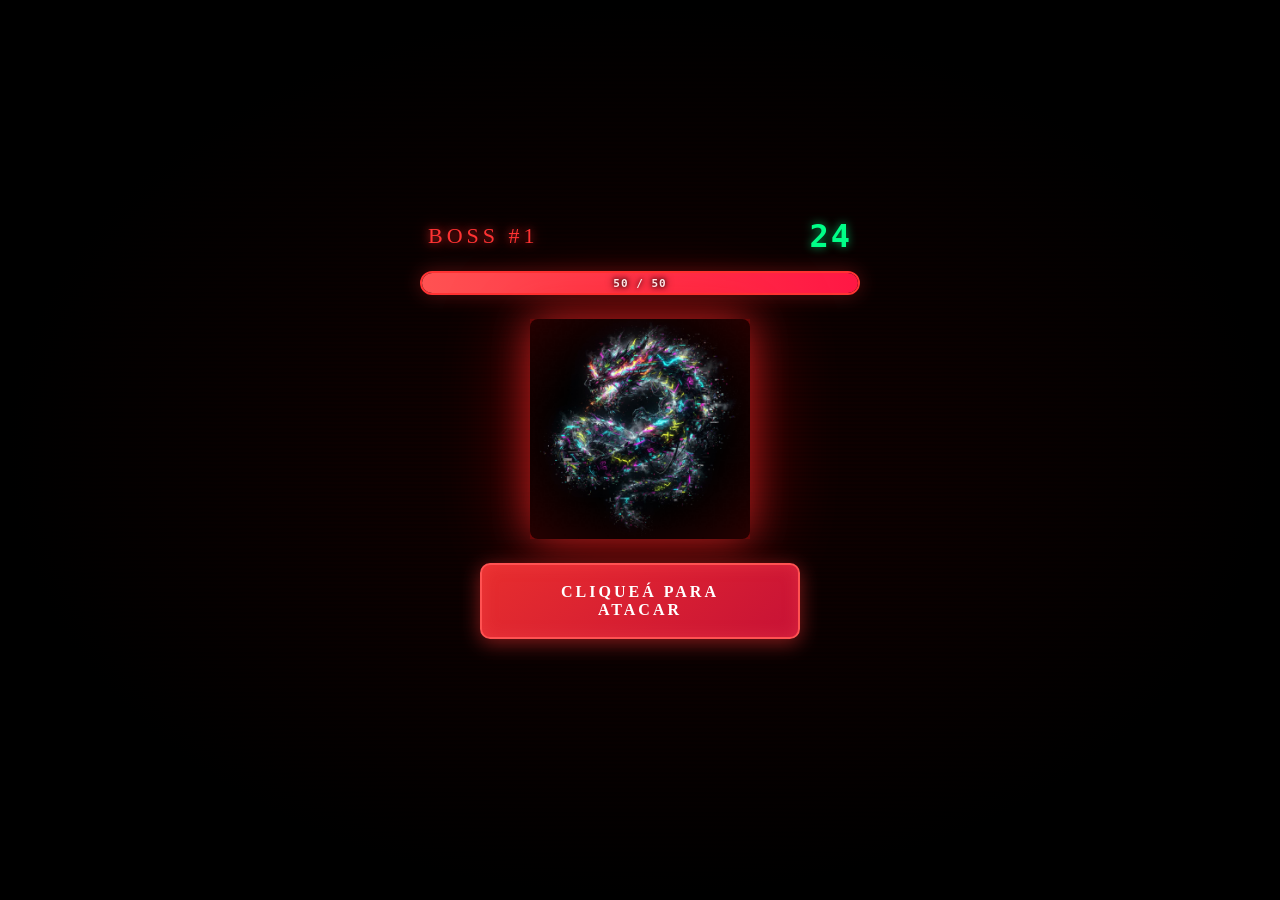
==== boss.html @ 3e2b9860 "feat: boss fight replaces videos - Chaos God with 25s timer Removes the random video reward system e" ====
<!DOCTYPE html>
<html lang="es">
<head>
  <meta charset="UTF-8">
  <meta name="viewport" content="width=device-width, initial-scale=1.0, user-scalable=no">
  <title>BOSS FIGHT - CHAOS BUTTON</title>
  <link rel="stylesheet" href="styles.css?v=20">
  <link rel="manifest" href="manifest.json">
  <meta name="theme-color" content="#ff0000">
  <meta name="apple-mobile-web-app-capable" content="yes">
  <meta name="apple-mobile-web-app-status-bar-style" content="black-translucent">
  <meta name="apple-mobile-web-app-title" content="Boss">
  <link rel="apple-touch-icon" href="assets/icons/icon-192.png">
</head>
<body class="boss-arena-body">
  <div id="bossArenaRoot">
    <div id="bossArenaHeader">
      <div id="bossName">BOSS</div>
      <div id="bossTimer">25</div>
    </div>

    <div id="bossHpBar">
      <div id="bossHpFill"></div>
      <div id="bossHpText">0 / 0</div>
    </div>

    <div id="bossImageWrap">
      <img id="bossImage" src="assets/boss.jpg" alt="Chaos God">
      <div id="bossImageOverlay"></div>
    </div>

    <button id="bossAttackBtn" aria-label="Atacar">
      <span id="bossAttackText">CLIQUEÁ PARA ATACAR</span>
    </button>

    <div id="bossMessage"></div>
  </div>

  <audio id="bossMusic" loop preload="auto"></audio>

  <script src="boss.js?v=20" defer></script>
</body>
</html>
---- styles.css ----
﻿
  @font-face {
    font-family: 'KittyKatt';
    src: url('assets/fonts/KittyKatt.ttf') format('truetype');
    font-display: swap;
  }
  @font-face {
    font-family: 'StrangerThings';
    src: url('assets/fonts/StrangerThings-Outlined.ttf') format('truetype');
    font-display: swap;
  }
  @font-face {
    font-family: 'BenguiatBold';
    src: url('assets/fonts/Benguiat-Bold.ttf') format('truetype');
    font-display: swap;
  }
  @font-face {
    font-family: 'GameOfSquids';
    src: url('assets/fonts/GameOfSquids.ttf') format('truetype');
    font-display: swap;
  }
  *, *::before, *::after { box-sizing: border-box; }

  /* ========================= */
  /* THEME VARIABLES            */
  /* ========================= */
  :root {
    /* Primary palette - used for buttons, headings, accents */
    --primary: #ff0055;
    --primary-rgb: 255, 0, 85;
    --secondary: var(--secondary);
    --secondary-rgb: 255, 204, 0;
    --accent: #00ff88;
    --accent-rgb: 0, 255, 136;

    /* Backgrounds */
    --bg-dark: #0a0a0f;
    --bg-dark-rgb: 10, 10, 15;
    --bg-deep: rgba(0, 0, 0, 0.85);
    --bg-deep-rgb: 0, 0, 0;

    /* Glows */
    --glow-primary: rgba(var(--secondary-rgb), 0.4);
    --glow-secondary: rgba(255, 0, 85, 0.6);

    /* Text */
    --text-primary: white;
    --text-muted: rgba(255, 255, 255, 0.6);
    --text-dim: rgba(255, 255, 255, 0.3);

    /* Borders */
    --border-subtle: rgba(255, 255, 255, 0.1);
    --border-accent: rgba(var(--secondary-rgb), 0.2);

    /* Button gradient - CAOS theme is full rainbow */
    --button-gradient: linear-gradient(90deg, #ff0055, #ffcc00, #00ff88, #aa00ff, #ff0055);

    /* Special: theme tier (0 = free, 1 = 10 coins, 2 = 50 coins "pro") */
    --theme-tier: 0;
  }

  /* ========================= */
  /* THEME: CAOS (default)      */
  /* ========================= */
  /* (uses :root defaults above) */

  /* ========================= */
  /* THEME: MATRIX               */
  /* ========================= */
  [data-theme="matrix"] {
    --primary: #00ff41;
    --primary-rgb: 0, 255, 65;
    --secondary: #003b00;
    --secondary-rgb: 0, 59, 0;
    --accent: #00cc33;
    --accent-rgb: 0, 204, 51;
    --bg-dark: #000000;
    --bg-dark-rgb: 0, 0, 0;
    --bg-deep: rgba(0, 0, 0, 0.92);
    --glow-primary: rgba(0, 255, 65, 0.45);
    --glow-secondary: rgba(0, 255, 65, 0.6);
    --text-primary: #00ff41;
    --text-muted: rgba(0, 255, 65, 0.7);
    --text-dim: rgba(0, 255, 65, 0.4);
    --border-subtle: rgba(0, 255, 65, 0.15);
    --border-accent: rgba(0, 255, 65, 0.35);
    
    --button-gradient: linear-gradient(90deg, #00ff41, #003b00, #00cc33, #003b00, #00ff41);
    --theme-tier: 1;
  }

  /* ========================= */
  /* THEME: HELLFIRE             */
  /* ========================= */
  [data-theme="hellfire"] {
    --primary: #ff3300;
    --primary-rgb: 255, 51, 0;
    --secondary: #ff9900;
    --secondary-rgb: 255, 153, 0;
    --accent: var(--secondary);
    --accent-rgb: 255, 204, 0;
    --bg-dark: #1a0500;
    --bg-dark-rgb: 26, 5, 0;
    --bg-deep: rgba(20, 5, 0, 0.92);
    --glow-primary: rgba(255, 51, 0, 0.5);
    --glow-secondary: rgba(255, 153, 0, 0.55);
    --text-primary: #ffe5cc;
    --text-muted: rgba(255, 153, 0, 0.7);
    --text-dim: rgba(255, 153, 0, 0.4);
    --border-subtle: rgba(255, 80, 0, 0.15);
    --border-accent: rgba(255, 80, 0, 0.35);
    
    --button-gradient: linear-gradient(90deg, #ff3300, #ff9900, #ffcc00, #ff9900, #ff3300);
    --theme-tier: 1;
  }

  /* ========================= */
  /* THEME: OCEAN                */
  /* ========================= */
  [data-theme="ocean"] {
    --primary: #39cccc;
    --primary-rgb: 57, 204, 204;
    --secondary: #0074d9;
    --secondary-rgb: 0, 116, 217;
    --accent: #7fdbff;
    --accent-rgb: 127, 219, 255;
    --bg-dark: #001f3f;
    --bg-dark-rgb: 0, 31, 63;
    --bg-deep: rgba(0, 20, 40, 0.92);
    --glow-primary: rgba(57, 204, 204, 0.45);
    --glow-secondary: rgba(0, 116, 217, 0.55);
    --text-primary: #e0f7ff;
    --text-muted: rgba(127, 219, 255, 0.7);
    --text-dim: rgba(127, 219, 255, 0.4);
    --border-subtle: rgba(57, 204, 204, 0.15);
    --border-accent: rgba(57, 204, 204, 0.35);
    
    --button-gradient: linear-gradient(90deg, #39cccc, #001f3f, #7fdbff, #001f3f, #39cccc);
    --theme-tier: 1;
  }

  /* ========================= */
  /* THEME: TOXIC                */
  /* ========================= */
  [data-theme="toxic"] {
    --primary: #ccff00;
    --primary-rgb: 204, 255, 0;
    --secondary: #76ff03;
    --secondary-rgb: 118, 255, 3;
    --accent: #ffff00;
    --accent-rgb: 255, 255, 0;
    --bg-dark: #0a1500;
    --bg-dark-rgb: 10, 21, 0;
    --bg-deep: rgba(10, 21, 0, 0.92);
    --glow-primary: rgba(204, 255, 0, 0.45);
    --glow-secondary: rgba(118, 255, 3, 0.55);
    --text-primary: #f0ffd0;
    --text-muted: rgba(204, 255, 0, 0.7);
    --text-dim: rgba(204, 255, 0, 0.4);
    --border-subtle: rgba(204, 255, 0, 0.15);
    --border-accent: rgba(204, 255, 0, 0.35);
    
    --button-gradient: linear-gradient(90deg, #ccff00, #76ff03, #ffff00, #76ff03, #ccff00);
    --theme-tier: 1;
  }

  /* ========================= */
  /* THEME: CYBERPUNK            */
  /* ========================= */
  [data-theme="cyberpunk"] {
    --primary: #ff00ff;
    --primary-rgb: 255, 0, 255;
    --secondary: #00ffff;
    --secondary-rgb: 0, 255, 255;
    --accent: var(--secondary);
    --accent-rgb: 255, 235, 59;
    --bg-dark: #0a0014;
    --bg-dark-rgb: 10, 0, 20;
    --bg-deep: rgba(15, 0, 25, 0.92);
    --glow-primary: rgba(255, 0, 255, 0.5);
    --glow-secondary: rgba(0, 255, 255, 0.55);
    --text-primary: #ffffff;
    --text-muted: rgba(255, 0, 255, 0.7);
    --text-dim: rgba(0, 255, 255, 0.5);
    --border-subtle: rgba(255, 0, 255, 0.15);
    --border-accent: rgba(255, 0, 255, 0.35);
    
    --button-gradient: linear-gradient(90deg, #ff00ff, #00ffff, #ffeb3b, #00ffff, #ff00ff);
    --theme-tier: 1;
  }

  /* ========================= */
  /* THEME: SUNSET               */
  /* ========================= */
  [data-theme="sunset"] {
    --primary: #ff6b35;
    --primary-rgb: 255, 107, 53;
    --secondary: #ff2975;
    --secondary-rgb: 255, 41, 117;
    --accent: #ffb627;
    --accent-rgb: 255, 182, 39;
    --bg-dark: #2a0a1f;
    --bg-dark-rgb: 42, 10, 31;
    --bg-deep: rgba(35, 10, 25, 0.92);
    --glow-primary: rgba(255, 107, 53, 0.5);
    --glow-secondary: rgba(255, 41, 117, 0.5);
    --text-primary: #ffe5d0;
    --text-muted: rgba(255, 182, 39, 0.7);
    --text-dim: rgba(255, 107, 53, 0.4);
    --border-subtle: rgba(255, 107, 53, 0.15);
    --border-accent: rgba(255, 107, 53, 0.35);
    
    --button-gradient: linear-gradient(90deg, #ff6b35, #ff2975, #ffb627, #ff2975, #ff6b35);
    --theme-tier: 1;
  }

  /* ========================= */
  /* THEME: VOID (PRO - 50 coins) */
  /* ========================= */
  [data-theme="void"] {
    --primary: #b026ff;
    --primary-rgb: 176, 38, 255;
    --secondary: #00f0ff;
    --secondary-rgb: 0, 240, 255;
    --accent: #ff00aa;
    --accent-rgb: 255, 0, 170;
    --bg-dark: #050008;
    --bg-dark-rgb: 5, 0, 8;
    --bg-deep: rgba(10, 0, 20, 0.95);
    --glow-primary: rgba(176, 38, 255, 0.6);
    --glow-secondary: rgba(0, 240, 255, 0.55);
    --text-primary: #e0d0ff;
    --text-muted: rgba(0, 240, 255, 0.75);
    --text-dim: rgba(176, 38, 255, 0.45);
    --border-subtle: rgba(176, 38, 255, 0.2);
    --border-accent: rgba(176, 38, 255, 0.5);
    
    --button-gradient: linear-gradient(90deg, #b026ff, #00f0ff, #ff00aa, #00f0ff, #b026ff);
    --theme-tier: 2;
  }

  /* ========================= */
  /* THEME: GOLD RUSH (PRO)      */
  /* ========================= */
  [data-theme="gold"] {
    --primary: var(--secondary);
    --primary-rgb: 255, 215, 0;
    --secondary: #ffaa00;
    --secondary-rgb: 255, 170, 0;
    --accent: #fff8b0;
    --accent-rgb: 255, 248, 176;
    --bg-dark: #1a0f00;
    --bg-dark-rgb: 26, 15, 0;
    --bg-deep: rgba(25, 15, 0, 0.92);
    --glow-primary: rgba(var(--secondary-rgb), 0.6);
    --glow-secondary: rgba(255, 170, 0, 0.5);
    --text-primary: #fff8dc;
    --text-muted: rgba(var(--secondary-rgb), 0.75);
    --text-dim: rgba(255, 170, 0, 0.45);
    --border-subtle: rgba(var(--secondary-rgb), 0.2);
    --border-accent: rgba(var(--secondary-rgb), 0.5);
    
    --button-gradient: linear-gradient(90deg, #ffd700, #ffaa00, #fff8b0, #ffaa00, #ffd700);
    --theme-tier: 2;
  }

  /* ========================= */
  /* THEME: BLOOD MOON (PRO)     */
  /* ========================= */
  [data-theme="blood"] {
    --primary: #dc143c;
    --primary-rgb: 220, 20, 60;
    --secondary: #8b0000;
    --secondary-rgb: 139, 0, 0;
    --accent: #ff1744;
    --accent-rgb: 255, 23, 68;
    --bg-dark: #0a0000;
    --bg-dark-rgb: 10, 0, 0;
    --bg-deep: rgba(20, 0, 0, 0.95);
    --glow-primary: rgba(220, 20, 60, 0.65);
    --glow-secondary: rgba(139, 0, 0, 0.6);
    --text-primary: #ffe0e0;
    --text-muted: rgba(255, 23, 68, 0.75);
    --text-dim: rgba(139, 0, 0, 0.5);
    --border-subtle: rgba(220, 20, 60, 0.2);
    --border-accent: rgba(220, 20, 60, 0.5);
    
    --button-gradient: linear-gradient(90deg, #dc143c, #8b0000, #ff1744, #8b0000, #dc143c);
    --theme-tier: 2;
  }

  /* Visible focus ring for keyboard users (a11y). Do not remove unless replaced with an equivalent custom ring. */
  :focus-visible {
    outline: 2px solid rgba(var(--secondary-rgb), 0.9);
    outline-offset: 2px;
    border-radius: 4px;
  }

  body {
    margin: 0;
    height: 100vh;
    display: flex;
    flex-direction: column;
    justify-content: center;
    align-items: center;
    background: var(--bg-dark);
    color: var(--text-primary);
    overflow: hidden;
    position: relative;
    transition: background 0.3s ease;
    font-family: "Orbitron", monospace;
  }

  #particles-canvas {
    position: fixed; top: 0; left: 0;
    width: 100%; height: 100%;
    z-index: 0; pointer-events: none;
  }

  .vignette {
    position: fixed; top: 0; left: 0;
    width: 100%; height: 100%;
    z-index: 1; pointer-events: none;
    background: radial-gradient(ellipse at center, transparent 50%, rgba(0,0,0,0.7) 100%);
  }

  .content {
    position: relative; z-index: 2;
    display: flex; flex-direction: column;
    align-items: center; gap: 24px;
  }

  .chaos-meter {
    display: flex; align-items: center; gap: 12px;
    font-size: 12px; letter-spacing: 2px;
    text-transform: uppercase; opacity: 0.5;
    transition: opacity 0.3s;
  }
  .chaos-meter:hover { opacity: 1; }

  .chaos-bar-track {
    width: 160px; height: 6px;
    background: rgba(255,255,255,0.1);
    border-radius: 3px; overflow: hidden;
  }
  .chaos-bar-fill {
    height: 100%; width: 0%;
    border-radius: 3px;
    background: linear-gradient(90deg, var(--accent), var(--secondary), var(--primary), var(--secondary));
    transition: width 0.3s ease;
  }

  h1 {
    margin: 0;
    font-size: clamp(2rem, 8vw, 5rem);
    text-align: center;
    transition: all 0.3s ease;
    text-shadow: 0 0 20px currentColor, 0 0 40px currentColor;
    cursor: default; line-height: 1.2;
  }

  h1.glitching { animation: glitchText 0.2s ease 2; }
  @keyframes glitchText {
    0% { transform: translate(0); }
    25% { transform: translate(-4px, 2px) skewX(6deg); }
    50% { transform: translate(4px, -2px) skewX(-4deg); }
    75% { transform: translate(-2px, -2px) skewX(3deg); }
    100% { transform: translate(0); }
  }

  button {
    padding: 20px 48px;
    font-size: 18px;
    font-family: "Orbitron", monospace;
    border: 2px solid rgba(255,255,255,0.3);
    border-radius: 12px;
    cursor: pointer;
    color: white;
    font-weight: 900;
    text-transform: uppercase;
    letter-spacing: 4px;
    user-select: none;
    position: relative; z-index: 1;
    background: var(--button-gradient, linear-gradient(90deg, var(--primary), var(--secondary), var(--accent), var(--secondary), var(--primary)));
    background-size: 300% 100%;
    animation: rgbShift 2s linear infinite;
    transition: transform 0.15s ease, box-shadow 0.15s ease;
  }
  @keyframes rgbShift {
    0% { background-position: 0% 50%; }
    100% { background-position: 300% 50%; }
  }
  button:hover { transform: scale(1.05); box-shadow: 0 0 40px rgba(255,0,85,0.6); }
  button:active { transform: scale(0.95); }

  #log {
    max-width: 500px; text-align: center;
    font-size: 14px; opacity: 0.6;
    transition: all 0.3s ease; line-height: 1.6;
    min-height: 44px; padding: 8px 16px;
    border-radius: 8px;
    background: rgba(255,255,255,0.03);
    border: 1px solid rgba(255,255,255,0.05);
  }
  #log.panicked { animation: logPanic 0.12s ease 4; }
  @keyframes logPanic {
    0%, 100% { transform: translateX(0); }
    25% { transform: translateX(-5px); }
    75% { transform: translateX(5px); }
  }

  .screen-shake { animation: shake 0.15s ease; }
  @keyframes shake {
    0%, 100% { transform: translate(0, 0); }
    20% { transform: translate(-4px, 3px); }
    40% { transform: translate(4px, -3px); }
    60% { transform: translate(-3px, -3px); }
    80% { transform: translate(3px, 3px); }
  }

  .chromatic-aberration { animation: chromaticShift 0.12s ease 3; }
  @keyframes chromaticShift {
    0%, 100% { text-shadow: 2px 0 #ff0055, -2px 0 #00ccff; }
    50% { text-shadow: -3px 0 #ff0055, 3px 0 #00ccff, 0 0 30px currentColor; }
  }

  .chaos-symbol {
    position: fixed; z-index: 3; pointer-events: none;
    font-size: 28px; opacity: 0;
    animation: floatUp 1.2s ease-out forwards;
  }
  @keyframes floatUp {
    0% { opacity: 1; transform: translateY(0) scale(0.5) rotate(0deg); filter: blur(0); }
    100% { opacity: 0; transform: translateY(-150px) scale(1.2) rotate(540deg); filter: blur(3px); }
  }

  .credits {
    position: fixed; bottom: 16px; right: 20px; z-index: 2;
    font-size: 10px; opacity: 0.25; letter-spacing: 1px;
    font-family: "Orbitron", monospace; transition: opacity 0.3s;
  }
.credits:hover { opacity: 0.7; }

/* ========================= */
/* FACT PANEL */
/* ========================= */

#factPanel {
  position: fixed;
  bottom: 30px;
  left: 30px;
  width: min(420px, 80vw);
  background: rgba(0,0,0,0.82);
  backdrop-filter: blur(10px);
  border: 2px solid rgba(255,255,255,0.15);
  border-radius: 18px;
  padding: 18px;
  z-index: 9999;
  color: white;
  box-shadow: 0 0 20px rgba(0,0,0,0.6), 0 0 40px rgba(255,255,255,0.08);
  transition: opacity 0.5s ease, transform 0.5s ease, visibility 0s 0.5s;
  opacity: 0;
  transform: translateY(20px);
  pointer-events: none;
  visibility: hidden;
}
#factPanel.visible {
  opacity: 1;
  transform: translateY(0);
  visibility: visible;
  transition: opacity 0.5s ease, transform 0.5s ease, visibility 0s 0s;
}
#factTitle {
  font-size: 12px;
  letter-spacing: 3px;
  opacity: 0.5;
  margin-bottom: 10px;
  font-family: "Orbitron", monospace;
}
#factText {
  font-size: 17px;
  line-height: 1.5;
  font-weight: bold;
  text-shadow: 0 0 8px rgba(255,255,255,0.15);
}
@media (max-width: 600px) {
  #factPanel {
    left: 50%;
    transform: translateX(-50%) translateY(20px);
    width: 90vw;
    bottom: 20px;
  }
  #factPanel.visible {
    transform: translateX(-50%) translateY(0);
  }
  #factText { font-size: 15px; }
}

/* ========================= */
/* UNLOCKED FACTS SIDEBAR */
/* ========================= */

#unlockedPanel {
  position: fixed;
  top: 0;
  right: 0;
  width: 280px;
  height: 100vh;
  background: rgba(0,0,0,0.75);
  backdrop-filter: blur(8px);
  border-left: 2px solid rgba(255,255,255,0.1);
  z-index: 500;
  overflow-y: auto;
  padding: 20px 16px;
  transform: translateX(100%);
  transition: transform 0.4s ease;
}
#unlockedPanel.open {
  transform: translateX(0);
}
#unlockedPanelTitle {
  font-size: 11px;
  letter-spacing: 3px;
  text-transform: uppercase;
  opacity: 0.4;
  margin-bottom: 16px;
  font-family: "Orbitron", monospace;
}
.unlocked-item {
  font-size: 12px;
  line-height: 1.5;
  margin-bottom: 12px;
  padding: 10px 12px;
  background: rgba(255,255,255,0.04);
  border-radius: 8px;
  border-left: 3px solid rgba(255,255,255,0.15);
  opacity: 0;
  transform: translateX(20px);
  transition: opacity 0.4s ease, transform 0.4s ease;
}
.unlocked-item.show {
  opacity: 0.85;
  transform: translateX(0);
}
#toggleUnlocked {
  position: fixed;
  top: 20px;
  right: 20px;
  z-index: 501;
  background: rgba(0,0,0,0.6);
  border: 1px solid rgba(255,255,255,0.2);
  border-radius: 8px;
  color: white;
  font-family: "Orbitron", monospace;
  font-size: 10px;
  letter-spacing: 2px;
  padding: 8px 14px;
  cursor: pointer;
  transition: all 0.2s ease;
}
#toggleUnlocked:hover {
  background: rgba(255,255,255,0.1);
  border-color: rgba(255,255,255,0.4);
}

#toggleCollection {
  position: fixed;
  top: 60px;
  right: 20px;
  z-index: 501;
  background: rgba(0,0,0,0.6);
  border: 1px solid rgba(255,255,255,0.2);
  border-radius: 8px;
  color: white;
  font-family: "Orbitron", monospace;
  font-size: 10px;
  letter-spacing: 2px;
  padding: 8px 14px;
  cursor: pointer;
  transition: all 0.2s ease;
}
#toggleCollection:hover {
  background: rgba(255,255,255,0.1);
  border-color: rgba(255,255,255,0.4);
}

#unlockedCount {
  font-size: 10px;
  opacity: 0.5;
  margin-bottom: 14px;
  font-family: "Orbitron", monospace;
  letter-spacing: 1px;
}

@media (max-width: 768px) {
  #unlockedPanel { width: 220px; }
}

/* ========================= */
/* COLLECTION PANEL */
/* ========================= */

#collectionPanel {
  position: fixed;
  bottom: 0;
  left: 0;
  right: 0;
  height: 280px;
  background: rgba(0,0,0,0.82);
  backdrop-filter: blur(10px);
  border-top: 2px solid rgba(255,255,255,0.12);
  z-index: 500;
  padding: 16px 24px;
  transform: translateY(100%);
  transition: transform 0.4s ease;
  display: flex;
  flex-direction: column;
}
#collectionPanel.open {
  transform: translateY(0);
}
#collectionPanelHeader {
  display: flex;
  justify-content: space-between;
  align-items: center;
  margin-bottom: 14px;
}
#collectionPanelTitle {
  font-size: 11px;
  letter-spacing: 3px;
  text-transform: uppercase;
  opacity: 0.4;
  font-family: "Orbitron", monospace;
}
#collectionCount {
  font-size: 11px;
  opacity: 0.5;
  font-family: "Orbitron", monospace;
  letter-spacing: 1px;
}
#collectionList {
  display: flex;
  flex-direction: column;
  gap: 12px;
  overflow-y: auto;
  overflow-x: hidden;
  flex: 1;
  align-items: stretch;
  padding-right: 4px;
}
.collection-videos-row,
.collection-collectibles-row {
  display: flex;
  flex-wrap: wrap;
  gap: 14px;
  width: 100%;
}
.collection-empty-row {
  font-size: 10px;
  color: rgba(255, 255, 255, 0.4);
  font-style: italic;
  padding: 6px 0;
}
.collection-item {
  flex-shrink: 0;
  width: 120px;
  cursor: pointer;
  border-radius: 10px;
  overflow: hidden;
  border: 2px solid rgba(255,255,255,0.1);
  transition: transform 0.2s ease, border-color 0.2s ease;
  background: rgba(255,255,255,0.05);
}
.collection-item:hover {
  transform: scale(1.05);
  border-color: rgba(255,255,255,0.4);
}
.collection-item video,
.collection-item img {
  width: 100%;
  height: 80px;
  object-fit: cover;
  display: block;
}
.collection-item-name {
  font-size: 9px;
  letter-spacing: 1px;
  text-align: center;
  padding: 6px 4px;
  opacity: 0.6;
  font-family: "Orbitron", monospace;
  color: white;
  background: rgba(0,0,0,0.5);
}

.collection-section-header {
  width: 100%;
  flex-shrink: 0;
  font-family: 'Bungee', cursive;
  font-size: 11px;
  letter-spacing: 2px;
  color: rgba(255, 200, 80, 0.85);
  text-shadow: 0 0 6px rgba(255, 200, 80, 0.4);
  padding: 12px 0 4px;
  border-bottom: 1px solid rgba(255, 200, 80, 0.2);
  margin-bottom: 8px;
}
.collection-section-header:first-child { padding-top: 4px; }

.collection-empty {
  width: 100%;
  font-size: 10px;
  color: rgba(255, 255, 255, 0.4);
  font-style: italic;
  text-align: center;
  padding: 12px 0;
}

.collectible-item.locked { cursor: default; opacity: 0.55; }
.collectible-item.owned { cursor: pointer; }

.collection-collectible-img-wrap {
  position: relative;
  width: 100%;
  height: 80px;
  background: rgba(0, 0, 0, 0.5);
  display: flex;
  align-items: center;
  justify-content: center;
  overflow: hidden;
}

.collection-collectible-img {
  width: 100%;
  height: 100%;
  object-fit: cover;
}

.collection-collectible-lock {
  font-size: 32px;
  opacity: 0.5;
  filter: grayscale(0.8);
}

.collection-collectible-tier-border {
  position: absolute;
  inset: 0;
  border: 2px solid transparent;
  pointer-events: none;
  border-radius: 8px;
}
.tier-common   { border-color: rgba(255, 193, 7, 0.5); }
.tier-rare     { border-color: rgba(206, 147, 216, 0.5); }
.tier-mythic   { border-color: rgba(255, 82, 82, 0.5); }
.tier-epic     { border-color: rgba(33, 150, 243, 0.6); }
.tier-legendary{ border-color: rgba(var(--secondary-rgb), 0.7); box-shadow: 0 0 10px rgba(var(--secondary-rgb), 0.3); }
.tier-jackpot  { border-color: rgba(255, 87, 34, 0.8); box-shadow: 0 0 12px rgba(255, 87, 34, 0.5); }
#collectionClose {
  background: none;
  border: none;
  color: white;
  font-size: 20px;
  cursor: pointer;
  opacity: 0.5;
  padding: 0;
  line-height: 1;
  transition: opacity 0.2s;
}
#collectionClose:hover { opacity: 1; }

/* ========================= */
/* SOUND TOGGLE */
/* ========================= */

#soundToggle {
  position: fixed;
  bottom: 12px;
  left: 12px;
  width: 28px;
  height: 28px;
  border-radius: 50%;
  background: transparent;
  border: none;
  cursor: pointer;
  z-index: 1000;
  display: flex;
  align-items: center;
  justify-content: center;
  padding: 0;
  opacity: 0.5;
  transition: opacity 0.2s ease, transform 0.15s ease;
  font-family: inherit;
  filter: grayscale(0.4);
}
#soundToggle:hover {
  opacity: 1;
  transform: scale(1.1);
  filter: grayscale(0);
}
#soundToggle:active {
  transform: scale(0.92);
}
#soundToggle.muted {
  opacity: 0.4;
}
#soundIcon {
  display: inline-block;
  line-height: 1;
  font-size: 16px;
}

/* ========================= */
/* PROFILE BAR (Fase 8) */
/* ========================= */

#profileBar {
  position: fixed;
  top: 200px;
  right: 20px;
  width: 300px;
  background: rgba(0, 0, 0, 0.82);
  backdrop-filter: blur(10px);
  -webkit-backdrop-filter: blur(10px);
  border: 2px solid rgba(255, 235, 59, 0.25);
  border-radius: 14px;
  padding: 14px 16px 14px 14px;
  display: flex;
  align-items: center;
  gap: 14px;
  z-index: 100;
  box-shadow: 0 0 30px rgba(0, 0, 0, 0.5), 0 0 60px rgba(255, 235, 59, 0.05);
  transition: border-color 0.3s ease, box-shadow 0.3s ease;
}

#profileBar:hover {
  border-color: rgba(255, 235, 59, 0.5);
  box-shadow: 0 0 30px rgba(0, 0, 0, 0.5), 0 0 50px rgba(255, 235, 59, 0.12);
}
#profileBar.pulse-attention {
  animation: profileBarPulse 1.2s ease;
}
@keyframes profileBarPulse {
  0%   { transform: scale(1); }
  20%  { transform: scale(1.08); border-color: rgba(255, 235, 59, 0.9); }
  40%  { transform: scale(0.98); }
  60%  { transform: scale(1.05); }
  100% { transform: scale(1); }
}

#profileEdit {
  position: absolute;
  top: 8px;
  right: 8px;
  background: rgba(255, 255, 255, 0.05);
  border: 1px solid rgba(255, 255, 255, 0.1);
  border-radius: 6px;
  color: rgba(255, 255, 255, 0.5);
  cursor: pointer;
  width: 26px;
  height: 26px;
  display: flex;
  align-items: center;
  justify-content: center;
  padding: 0;
  transition: all 0.2s ease;
}

#profileEdit:hover {
  background: rgba(255, 235, 59, 0.15);
  border-color: rgba(255, 235, 59, 0.4);
  color: var(--secondary);
}

#profilePhotoWrap {
  width: 70px;
  height: 70px;
  min-width: 70px;
  border-radius: 50%;
  overflow: hidden;
  background: rgba(255, 255, 255, 0.05);
  border: 2px solid rgba(255, 235, 59, 0.4);
  display: flex;
  align-items: center;
  justify-content: center;
}

#profilePhoto {
  width: 100%;
  height: 100%;
  object-fit: cover;
  display: block;
}

#profilePhoto[src=""],
#profilePhoto:not([src]) {
  opacity: 0.4;
}

#profileInfo {
  flex: 1;
  min-width: 0;
  display: flex;
  flex-direction: column;
  gap: 2px;
}

#profileName {
  font-family: 'Bungee', cursive;
  font-size: 17px;
  color: #fff;
  line-height: 1.1;
  overflow: hidden;
  text-overflow: ellipsis;
  white-space: nowrap;
  padding: 2px 4px;
  border-radius: 4px;
  border: 1px solid transparent;
  transition: border-color 0.2s ease, background 0.2s ease;
  outline: none;
}

#profileName[contenteditable="true"] {
  border-color: var(--secondary);
  background: rgba(255, 235, 59, 0.08);
  cursor: text;
}

#profileSlogan {
  font-family: 'Bungee', cursive;
  font-size: 12px;
  color: rgba(255, 255, 255, 0.55);
  font-style: italic;
  line-height: 1.2;
  overflow: hidden;
  text-overflow: ellipsis;
  white-space: nowrap;
  padding: 2px 4px;
}

#profileSlogan:empty {
  display: none;
}

/* Profile bar mobile styles consolidated in the 768px and 480px breakpoints below. */

/* ========================= */
/* ========================= */
/* VIDEO OVERLAY */
/* ========================= */

#videoOverlay {
  position: fixed;
  inset: 0;
  background: rgba(0,0,0,0.95);
  z-index: 99999;
  display: flex;
  justify-content: center;
  align-items: center;
  opacity: 0;
  pointer-events: none;
  transition: opacity 0.4s ease;
}
#videoOverlay.show {
  opacity: 1;
  pointer-events: auto;
}
#videoOverlayContent {
  display: flex;
  flex-direction: column;
  align-items: center;
  gap: 20px;
  max-width: 90vw;
  max-height: 90vh;
}
#videoNewText {
  font-size: 18px;
  font-weight: bold;
  color: var(--accent);
  letter-spacing: 2px;
  font-family: "Orbitron", monospace;
  text-shadow: 0 0 20px rgba(0,255,136,0.5);
  animation: newTextPulse 0.6s ease infinite alternate;
}
@keyframes newTextPulse {
  from { opacity: 0.8; transform: scale(1); }
  to { opacity: 1; transform: scale(1.05); }
}
#overlayVideo {
  max-width: 100%;
  max-height: 75vh;
  border-radius: 12px;
  box-shadow: 0 0 60px rgba(0,0,0,0.8);
}

/* ========================= */
/* REPETIDO MESSAGE */
/* ========================= */

#repetidoMsg {
  position: fixed;
  bottom: 100px;
  left: 50%;
  transform: translateX(-50%);
  background: rgba(0,0,0,0.8);
  color: var(--primary);
  font-family: "Orbitron", monospace;
  font-size: 14px;
  letter-spacing: 3px;
  padding: 10px 24px;
  border-radius: 8px;
  border: 1px solid rgba(255,0,85,0.3);
  z-index: 500;
  opacity: 0;
  pointer-events: none;
  transition: opacity 0.3s ease;
}
#repetidoMsg.show {
  opacity: 1;
}

@media (max-width: 600px) {
  #repetidoMsg { font-size: 11px; padding: 8px 16px; }
}

/* ========================= */
/* ACHIEVEMENTS PANEL */
/* ========================= */

#toggleAchievements {
  position: fixed;
  top: 100px;
  right: 20px;
  z-index: 501;
  background: rgba(0,0,0,0.6);
  border: 1px solid rgba(255,200,80,0.4);
  border-radius: 8px;
  color: #ffc850;
  font-family: "Orbitron", monospace;
  font-size: 10px;
  letter-spacing: 2px;
  padding: 8px 14px;
  cursor: pointer;
  transition: all 0.2s ease;
}
#toggleAchievements:hover {
  background: rgba(255,200,80,0.15);
  border-color: rgba(255,200,80,0.8);
}

#achievementsPanel {
  display: none;
  position: fixed;
  top: 50%;
  left: 50%;
  transform: translate(-50%, -50%);
  width: 720px;
  max-width: 95vw;
  max-height: 80vh;
  background: rgba(8, 8, 20, 0.97);
  border: 1px solid rgba(255, 200, 80, 0.4);
  border-radius: 16px;
  box-shadow: 0 0 40px rgba(0, 0, 0, 0.8), 0 0 60px rgba(255, 200, 80, 0.1);
  z-index: 200;
  flex-direction: column;
  overflow: hidden;
}
#achievementsPanel.open { display: flex; }

#achievementsHeader {
  display: flex;
  justify-content: space-between;
  align-items: center;
  padding: 14px 20px;
  border-bottom: 1px solid rgba(255, 200, 80, 0.2);
  background: rgba(0,0,0,0.4);
}

#achievementsTitle {
  font-family: 'Bungee', cursive;
  font-size: 16px;
  letter-spacing: 3px;
  color: #ffc850;
  text-shadow: 0 0 10px rgba(255, 200, 80, 0.4);
}

#achievementsCount {
  font-family: 'Orbitron', monospace;
  font-size: 11px;
  color: rgba(255, 200, 80, 0.7);
  letter-spacing: 1px;
}

#achievementsClose {
  background: none;
  border: none;
  color: rgba(255, 255, 255, 0.5);
  font-size: 22px;
  cursor: pointer;
  padding: 0;
}
#achievementsClose:hover { color: white; }

#achievementsList {
  overflow-y: auto;
  padding: 16px 20px 20px;
  flex: 1;
}

#achievementsList::-webkit-scrollbar { width: 4px; }
#achievementsList::-webkit-scrollbar-track { background: transparent; }
#achievementsList::-webkit-scrollbar-thumb { background: rgba(255, 200, 80, 0.3); border-radius: 2px; }

.achievements-tier-section {
  margin-bottom: 20px;
}

.achievements-tier-header {
  font-family: 'Bungee', cursive;
  font-size: 12px;
  letter-spacing: 2px;
  margin-bottom: 10px;
  display: flex;
  align-items: center;
  gap: 8px;
  padding-bottom: 6px;
  border-bottom: 1px solid;
}

.achievements-tier-header.tier-bronze {
  color: rgba(205, 127, 50, 0.9);
  border-bottom-color: rgba(205, 127, 50, 0.3);
  text-shadow: 0 0 6px rgba(205, 127, 50, 0.3);
}
.achievements-tier-header.tier-silver {
  color: rgba(192, 192, 192, 0.9);
  border-bottom-color: rgba(192, 192, 192, 0.3);
  text-shadow: 0 0 6px rgba(192, 192, 192, 0.3);
}
.achievements-tier-header.tier-gold {
  color: rgba(255, 200, 80, 0.95);
  border-bottom-color: rgba(255, 200, 80, 0.3);
  text-shadow: 0 0 6px rgba(255, 200, 80, 0.3);
}

.achievements-tier-count {
  font-family: 'Orbitron', monospace;
  font-size: 10px;
  opacity: 0.6;
  margin-left: auto;
}

.achievements-grid {
  display: grid;
  grid-template-columns: repeat(auto-fill, minmax(120px, 1fr));
  gap: 10px;
}

.achievement-card {
  position: relative;
  padding: 10px 8px 8px;
  border-radius: 10px;
  background: rgba(255,255,255,0.04);
  border: 1px solid rgba(255,255,255,0.1);
  text-align: center;
  cursor: pointer;
  transition: all 0.2s ease;
  min-height: 130px;
  display: flex;
  flex-direction: column;
  align-items: center;
  justify-content: space-between;
}

.achievement-card:hover {
  transform: translateY(-2px);
  border-color: rgba(255, 200, 80, 0.5);
}

.achievement-card.tier-bronze.unlocked {
  background: linear-gradient(135deg, rgba(205, 127, 50, 0.15), rgba(255,255,255,0.04));
  border-color: rgba(205, 127, 50, 0.6);
  box-shadow: 0 0 10px rgba(205, 127, 50, 0.2);
}
.achievement-card.tier-silver.unlocked {
  background: linear-gradient(135deg, rgba(192, 192, 192, 0.18), rgba(255,255,255,0.04));
  border-color: rgba(192, 192, 192, 0.7);
  box-shadow: 0 0 10px rgba(192, 192, 192, 0.3);
}
.achievement-card.tier-gold.unlocked {
  background: linear-gradient(135deg, rgba(255, 200, 80, 0.18), rgba(255,255,255,0.04));
  border-color: rgba(255, 200, 80, 0.7);
  box-shadow: 0 0 12px rgba(255, 200, 80, 0.3);
}

.achievement-card.locked {
  opacity: 0.5;
  filter: grayscale(0.6);
}

.achievement-card-img {
  width: 56px;
  height: 56px;
  border-radius: 50%;
  object-fit: cover;
  background: rgba(0,0,0,0.3);
  margin: 0 auto 6px;
  display: block;
}

.achievement-card-img-placeholder {
  width: 56px;
  height: 56px;
  border-radius: 50%;
  background: rgba(0,0,0,0.4);
  margin: 0 auto 6px;
  display: flex;
  align-items: center;
  justify-content: center;
  font-size: 28px;
}

.achievement-card-name {
  font-family: 'Orbitron', monospace;
  font-size: 9px;
  font-weight: 600;
  letter-spacing: 0.5px;
  color: white;
  margin-bottom: 2px;
  line-height: 1.2;
}

.achievement-card-status {
  font-size: 11px;
  margin-top: 4px;
}

.achievement-card-reward-badge {
  position: absolute;
  top: 4px;
  right: 4px;
  background: rgba(255, 200, 80, 0.9);
  color: #1a1a1a;
  font-size: 8px;
  font-weight: bold;
  padding: 1px 5px;
  border-radius: 6px;
  letter-spacing: 0.5px;
}

/* ACHIEVEMENT NOTIFICATION (toast-style) */
#achievementNotification {
  position: fixed;
  top: 80px;
  right: 20px;
  background: rgba(8, 8, 20, 0.98);
  border: 2px solid rgba(255, 200, 80, 0.7);
  border-radius: 12px;
  padding: 12px 16px;
  display: none;
  align-items: center;
  gap: 14px;
  z-index: 600;
  min-width: 280px;
  max-width: 360px;
  box-shadow: 0 0 30px rgba(255, 200, 80, 0.4), 0 8px 24px rgba(0,0,0,0.6);
  transform: translateX(120%);
  transition: transform 0.4s cubic-bezier(0.34, 1.56, 0.64, 1);
}
#achievementNotification.show {
  display: flex;
  transform: translateX(0);
  animation: achievementNotifPulse 0.5s ease;
}
#achievementNotification.tier-bronze { border-color: rgba(205, 127, 50, 0.8); }
#achievementNotification.tier-silver { border-color: rgba(192, 192, 192, 0.9); }
#achievementNotification.tier-gold { border-color: rgba(255, 200, 80, 0.9); }

@keyframes achievementNotifPulse {
  0%, 100% { box-shadow: 0 0 30px rgba(255, 200, 80, 0.4), 0 8px 24px rgba(0,0,0,0.6); }
  50% { box-shadow: 0 0 50px rgba(255, 200, 80, 0.8), 0 8px 30px rgba(0,0,0,0.7); }
}

#achievementNotifImg {
  width: 56px;
  height: 56px;
  border-radius: 50%;
  object-fit: cover;
  flex-shrink: 0;
  border: 2px solid rgba(255,200,80,0.6);
}

#achievementNotifInfo {
  flex: 1;
}

#achievementNotifTier {
  font-size: 11px;
  letter-spacing: 2px;
  color: #ffc850;
  font-family: 'Orbitron', monospace;
  text-transform: uppercase;
  margin-bottom: 2px;
}
#achievementNotification.tier-bronze #achievementNotifTier { color: #cd7f32; }
#achievementNotification.tier-silver #achievementNotifTier { color: #c0c0c0; }

#achievementNotifName {
  font-family: 'Bungee', cursive;
  font-size: 14px;
  letter-spacing: 1px;
  color: white;
  margin-bottom: 2px;
}

#achievementNotifDesc {
  font-size: 10px;
  color: rgba(255, 255, 255, 0.6);
  font-family: 'Orbitron', monospace;
}

/* ========================= */
/* STATS ROW (Fase 1) */
/* ========================= */

#statsRow {
  display: inline-flex;
  align-items: center;
  gap: 16px;
  margin-bottom: 10px;
  user-select: none;
  pointer-events: none;
}

/* COIN DISPLAY */
#coinDisplay {
  display: inline-flex;
  align-items: center;
  gap: 6px;
}
#coinIcon {
  width: 14px;
  height: 14px;
  border-radius: 50%;
  background: radial-gradient(circle at 35% 35%, #fff8b0 0%, #ffd700 45%, #b8860b 100%);
  box-shadow: 0 0 6px rgba(255, 215, 0, 0.35), inset 0 -1px 2px rgba(0, 0, 0, 0.3);
  display: inline-block;
  position: relative;
}
#coinIcon::after {
  content: "$";
  position: absolute;
  top: 50%;
  left: 50%;
  transform: translate(-50%, -50%);
  font-size: 9px;
  font-weight: bold;
  color: #5a3e00;
  font-family: Georgia, serif;
  line-height: 1;
}
#coinNumber {
  font-size: 11px;
  font-weight: 600;
  color: rgba(var(--secondary-rgb), 0.65);
  font-family: "Orbitron", monospace;
  display: inline-block;
  transform-origin: left center;
  transition: color 0.2s ease;
  min-width: 1ch;
}
#coinDisplay.tick #coinNumber {
  animation: coinTick 0.18s cubic-bezier(0.34, 1.56, 0.64, 1);
}
@keyframes coinTick {
  0%   { transform: scale(1);   color: rgba(var(--secondary-rgb), 0.65); }
  50%  { transform: scale(1.2); color: rgba(255, 255, 200, 1); text-shadow: 0 0 8px rgba(var(--secondary-rgb), 0.6); }
  100% { transform: scale(1);   color: rgba(var(--secondary-rgb), 0.65); text-shadow: none; }
}

/* CLICK COUNTER */
#clickCounter {
  display: inline-flex;
  align-items: center;
  gap: 6px;
  font-family: "Orbitron", monospace;
  margin-bottom: 10px;
  user-select: none;
  pointer-events: none;
}
#clickCounterLabel {
  font-size: 9px;
  letter-spacing: 2px;
  color: rgba(255, 255, 255, 0.3);
  text-transform: uppercase;
}
#clickCounterNumber {
  font-size: 11px;
  font-weight: 600;
  color: rgba(255, 255, 255, 0.75);
  line-height: 1;
  display: inline-block;
  transform-origin: left center;
  transition: color 0.2s ease;
}
#clickCounter.tick #clickCounterNumber {
  animation: counterTick 0.18s cubic-bezier(0.34, 1.56, 0.64, 1);
}
@keyframes counterTick {
  0%   { transform: scale(1);   color: rgba(255, 255, 255, 0.45); }
  50%  { transform: scale(1.2); color: rgba(255, 255, 255, 0.85); }
  100% { transform: scale(1);   color: rgba(255, 255, 255, 0.45); }
}
#clickCounter.milestone #clickCounterNumber {
  animation: counterMilestone 0.6s ease;
}
@keyframes counterMilestone {
  0%   { transform: scale(1);   color: rgba(255, 255, 255, 0.45); }
  30%  { transform: scale(1.6); color: rgba(255, 220, 80, 0.95); }
  60%  { transform: scale(1.3); color: rgba(255, 150, 50, 0.9); }
  100% { transform: scale(1);   color: rgba(255, 255, 255, 0.45); }
}

/* ========================= */
/* CHAOS 100 COUNTER (Loco Completo) */
/* ========================= */
#chaos100CounterWrap {
  display: inline-flex;
  align-items: center;
  gap: 6px;
  font-family: "Orbitron", monospace;
  font-size: 9px;
  letter-spacing: 2px;
  text-transform: uppercase;
  color: rgba(255, 130, 70, 0.95);
  user-select: none;
  pointer-events: auto;
  margin-bottom: 6px;
  padding: 4px 10px;
  background: rgba(0, 0, 0, 0.4);
  border: 1px solid rgba(255, 130, 70, 0.4);
  border-radius: 12px;
  transition: all 0.3s ease;
  cursor: default;
}
#chaos100CounterWrap:hover {
  background: rgba(255, 100, 50, 0.18);
  border-color: rgba(255, 100, 50, 0.6);
  transform: scale(1.05);
}
#chaos100Icon {
  font-size: 12px;
  filter: drop-shadow(0 0 4px rgba(255, 100, 50, 0.7));
}
#chaos100Number {
  font-size: 14px;
  font-weight: 900;
  color: #ff7a3d;
  text-shadow: 0 0 8px rgba(255, 130, 70, 0.7);
}

/* ========================= */
/* BOOST COUNTER (Fase 2) */
/* ========================= */

#boostCounter {
  display: inline-flex;
  align-items: center;
  gap: 8px;
  font-family: "Orbitron", monospace;
  font-size: 11px;
  letter-spacing: 2px;
  text-transform: uppercase;
  color: #ffd24d;
  user-select: none;
  pointer-events: none;
  margin-bottom: 6px;
  padding: 6px 14px;
  background: rgba(0, 0, 0, 0.6);
  border: 2px solid rgba(255, 200, 80, 0.6);
  border-radius: 12px;
  transition: all 0.3s ease;
}

#boostCounter.milestone {
  animation: boostCounterMilestone 1.2s ease;
  color: #fff;
  background: rgba(255, 180, 60, 0.3);
  border-color: rgba(255, 200, 80, 0.8);
  box-shadow: 0 0 20px rgba(255, 180, 60, 0.6);
}

@keyframes boostCounterMilestone {
  0%   { transform: scale(1); }
  20%  { transform: scale(1.3); }
  40%  { transform: scale(0.95); }
  60%  { transform: scale(1.15); }
  100% { transform: scale(1); }
}

#boostCounterIcon {
  font-size: 11px;
  filter: drop-shadow(0 0 4px rgba(255, 180, 60, 0.6));
}

#boostCounterLabel {
  opacity: 0.7;
}

#boostCounterNumber {
  font-size: 18px;
  font-weight: 900;
  color: #ffe066;
  text-shadow: 0 0 10px rgba(255, 200, 80, 0.9);
  min-width: 2ch;
  display: inline-block;
}

/* ========================= */
/* BOOST BAR (Fase 2) */
/* ========================= */

#boostBarWrap {
  display: flex;
  justify-content: center;
  align-items: center;
  gap: 8px;
  margin-bottom: 10px;
  user-select: none;
  pointer-events: none;
}

.boost-bar-percent {
  font-family: "Orbitron", monospace;
  font-size: 10px;
  letter-spacing: 1px;
  color: rgba(255, 180, 60, 0.85);
  text-shadow: 0 0 4px rgba(255, 180, 60, 0.4);
  min-width: 36px;
  text-align: right;
}

.boost-bar-track {
  position: relative;
  width: 240px;
  height: 14px;
  background: rgba(0, 0, 0, 0.65);
  border: 1px solid rgba(255, 180, 60, 0.3);
  border-radius: 7px;
  overflow: hidden;
  box-shadow: inset 0 1px 2px rgba(0, 0, 0, 0.5), 0 0 8px rgba(255, 180, 60, 0.15);
  transition: border-color 0.3s ease, box-shadow 0.3s ease, opacity 0.3s ease;
}

.boost-bar-fill {
  height: 100%;
  min-width: 4px;
  width: 0%;
    background: linear-gradient(90deg, #2196f3 0%, #2196f3 30%, #ffc107 50%, #ff9800 70%, #f44336 100%);
  background-size: 240px 100%;
  background-position: 0 0;
  border-radius: 4px;
  transition: width 0.08s linear;
  box-shadow: 0 0 8px rgba(255, 255, 255, 0.2);
}

.boost-bar-track.ready {
  border-color: rgba(76, 175, 80, 0.8);
  box-shadow: inset 0 1px 2px rgba(0, 0, 0, 0.5), 0 0 14px rgba(76, 175, 80, 0.7);
  animation: boostBarReadyPulse 0.6s ease-in-out infinite;
}
.boost-bar-track.ready .boost-bar-fill {
  animation: boostBarReadyFill 0.6s ease-in-out infinite;
}
@keyframes boostBarReadyPulse {
  0%, 100% { box-shadow: inset 0 1px 2px rgba(0, 0, 0, 0.5), 0 0 10px rgba(76, 175, 80, 0.5); }
  50%      { box-shadow: inset 0 1px 2px rgba(0, 0, 0, 0.5), 0 0 22px rgba(76, 175, 80, 1); }
}
@keyframes boostBarReadyFill {
  0%, 100% { background-position: 0 0; }
  50%      { background-position: 120px 0; }
}
.boost-bar-track.cooldown .boost-bar-fill {
  animation: boostBarCooldownFill 0.6s ease-in-out infinite;
}
@keyframes boostBarCooldownFill {
  0%, 100% { filter: brightness(1); }
  50%      { filter: brightness(1.4); }
}

.boost-bar-track.active {
  border-color: rgba(244, 67, 54, 0.9);
  box-shadow: inset 0 1px 2px rgba(0, 0, 0, 0.5), 0 0 18px rgba(244, 67, 54, 0.8);
}
.boost-bar-track.active .boost-bar-fill {
    background: linear-gradient(90deg, #f44336, #ff5722, #ff9800, #ffeb3b, #ff9800, #ff5722, #f44336);
  background-size: 240px 100%;
  animation: boostBarActiveShimmer 0.8s linear infinite;
}
@keyframes boostBarActiveShimmer {
  0%   { background-position: 0 0; }
  100% { background-position: 240px 0; }
}

.boost-bar-track.cooldown {
  opacity: 0.45;
  border-color: rgba(120, 120, 120, 0.4);
}
.boost-bar-track.cooldown .boost-bar-fill {
  background: linear-gradient(90deg, #555, #777, #555);
  background-size: 240px 100%;
}

.boost-bar-label {
  position: absolute;
  top: 50%;
  left: 50%;
  transform: translate(-50%, -50%);
  font-family: "Orbitron", monospace;
  font-size: 7.5px;
  font-weight: 700;
  letter-spacing: 1.2px;
  color: #fff;
  text-shadow: 0 0 4px rgba(0, 0, 0, 0.95), 0 0 8px rgba(0, 0, 0, 0.7);
  text-transform: uppercase;
  pointer-events: none;
  opacity: 0;
  transition: opacity 0.2s ease;
  white-space: nowrap;
}
.boost-bar-label.show { opacity: 1; }

/* ========================= */
/* BOOST BANNER (Fase 2) */
/* ========================= */

#boostBanner {
  position: fixed;
  top: 0;
  left: 0;
  right: 0;
  padding: 14px 0 18px;
  background: linear-gradient(180deg, rgba(244, 67, 54, 0.95) 0%, rgba(244, 67, 54, 0.7) 60%, rgba(244, 67, 54, 0) 100%);
  text-align: center;
  z-index: 9000;
  transform: translateY(-120%);
  transition: transform 0.4s cubic-bezier(0.34, 1.56, 0.64, 1);
  pointer-events: none;
  box-shadow: 0 4px 20px rgba(244, 67, 54, 0.5);
}

#boostBanner.show {
  transform: translateY(0);
}

.boost-banner-title {
  font-family: 'Bungee', cursive;
  font-size: 22px;
  letter-spacing: 5px;
  color: #fff;
  text-shadow: 0 0 12px rgba(255, 255, 255, 0.7), 0 0 24px rgba(255, 200, 0, 0.6), 0 2px 4px rgba(0, 0, 0, 0.6);
  animation: boostBannerTitle 0.6s ease-out;
}

.boost-banner-sub {
  font-family: "Orbitron", monospace;
  font-size: 10px;
  letter-spacing: 2.5px;
  color: rgba(255, 255, 255, 0.95);
  text-transform: uppercase;
  margin-top: 4px;
  text-shadow: 0 0 6px rgba(0, 0, 0, 0.7);
}

@keyframes boostBannerTitle {
  0%   { transform: scale(0.5) translateY(-20px); opacity: 0; }
  50%  { transform: scale(1.15) translateY(0); opacity: 1; }
  100% { transform: scale(1) translateY(0); opacity: 1; }
}

/* ========================= */
/* CHAOS BUTTON en BOOST ACTIVE */
/* ========================= */

#chaosBtn.boost-active {
  animation: chaosBtnBoostPulse 0.5s ease-in-out infinite alternate;
}
@keyframes chaosBtnBoostPulse {
  from { box-shadow: 0 0 25px rgba(244, 67, 54, 0.5), inset 0 0 20px rgba(244, 67, 54, 0.2); }
  to   { box-shadow: 0 0 50px rgba(244, 67, 54, 0.9), inset 0 0 30px rgba(244, 67, 54, 0.4); }
}

/* ========================= */
/* ROULETTE MODAL */
/* ========================= */

.roulette-modal {
  position: fixed;
  inset: 0;
  background: rgba(0, 0, 0, 0.75);
  backdrop-filter: blur(8px);
  -webkit-backdrop-filter: blur(8px);
  z-index: 9500;
  display: none;
  align-items: center;
  justify-content: center;
  opacity: 0;
  transition: opacity 0.3s ease;
}
.roulette-modal.show {
  display: flex;
  opacity: 1;
}

.roulette-card {
  position: relative;
  background: rgba(15, 15, 25, 0.95);
  border: 2px solid rgba(255, 100, 200, 0.4);
  border-radius: 20px;
  padding: 28px 32px 24px;
  width: min(420px, 90vw);
  text-align: center;
  box-shadow: 0 0 40px rgba(255, 100, 200, 0.3), 0 20px 60px rgba(0, 0, 0, 0.6);
}

.roulette-close {
  position: absolute;
  top: 10px;
  right: 12px;
  background: none;
  border: none;
  color: rgba(255, 255, 255, 0.5);
  font-size: 26px;
  cursor: pointer;
  padding: 0;
  line-height: 1;
  transition: color 0.2s;
}
.roulette-close:hover { color: #fff; }

.roulette-title {
  font-family: 'Bungee', cursive;
  font-size: 24px;
  letter-spacing: 4px;
  color: #fff;
  text-shadow: 0 0 10px rgba(255, 100, 200, 0.7);
  margin-bottom: 16px;
}

.roulette-pointer {
  position: relative;
  margin: 0 auto -8px;
  width: 0;
  height: 0;
  border-left: 14px solid transparent;
  border-right: 14px solid transparent;
  border-top: 22px solid var(--secondary);
  filter: drop-shadow(0 0 8px rgba(255, 235, 59, 0.8));
  z-index: 2;
}

.roulette-wheel-wrap {
  position: relative;
  width: 300px;
  height: 300px;
  margin: 0 auto 18px;
}

.roulette-wheel {
  width: 100%;
  height: 100%;
  display: block;
  filter: drop-shadow(0 0 18px rgba(255, 100, 200, 0.4));
  transform-origin: 50% 50%;
  will-change: transform;
}

.roulette-wheel-sector-bg {
  stroke: rgba(0, 0, 0, 0.4);
  stroke-width: 1.5;
}

.roulette-wheel-sector-img-clip {
  /* each collectible image is a 36px circle */
}

.roulette-center-logo {
  position: absolute;
  top: 50%;
  left: 50%;
  transform: translate(-50%, -50%);
  width: 70px;
  height: 70px;
  border-radius: 50%;
  background: radial-gradient(circle, rgba(0, 0, 0, 0.95), rgba(30, 0, 30, 0.95));
  border: 3px solid var(--secondary);
  display: flex;
  align-items: center;
  justify-content: center;
  font-family: 'Bungee', cursive;
  font-size: 11px;
  letter-spacing: 1.5px;
  color: var(--secondary);
  text-shadow: 0 0 6px rgba(255, 235, 59, 0.7);
  box-shadow: 0 0 16px rgba(255, 235, 59, 0.5);
  z-index: 1;
}

.roulette-info {
  display: flex;
  justify-content: center;
  gap: 20px;
  margin-bottom: 14px;
  font-family: "Orbitron", monospace;
  font-size: 11px;
  letter-spacing: 1.5px;
}
.roulette-cost { color: var(--secondary); text-shadow: 0 0 4px rgba(var(--secondary-rgb), 0.5); }
.roulette-req { color: rgba(255, 255, 255, 0.5); }
.roulette-cost.no { color: #ff5252; text-shadow: 0 0 4px rgba(255, 82, 82, 0.5); }
.roulette-req.no { color: #ff5252; }

.roulette-spin-btn {
  background: linear-gradient(135deg, #ff64c8, #c84bff);
  border: none;
  color: #fff;
  font-family: 'Bungee', cursive;
  font-size: 18px;
  letter-spacing: 4px;
  padding: 14px 40px;
  border-radius: 10px;
  cursor: pointer;
  box-shadow: 0 4px 20px rgba(255, 100, 200, 0.5), inset 0 0 20px rgba(255, 255, 255, 0.1);
  transition: all 0.2s ease;
  width: 100%;
  margin-bottom: 10px;
}
.roulette-spin-btn:hover:not(:disabled) {
  transform: translateY(-2px);
  box-shadow: 0 6px 28px rgba(255, 100, 200, 0.8), inset 0 0 20px rgba(255, 255, 255, 0.2);
}
.roulette-spin-btn:active:not(:disabled) {
  transform: translateY(0);
}
.roulette-spin-btn:disabled {
  opacity: 0.4;
  cursor: not-allowed;
  filter: grayscale(0.5);
}

.roulette-result {
  min-height: 20px;
  font-family: "Orbitron", monospace;
  font-size: 13px;
  letter-spacing: 2px;
  color: rgba(255, 255, 255, 0.8);
  text-transform: uppercase;
  margin-top: 6px;
}
.roulette-result.win { color: #4caf50; text-shadow: 0 0 8px rgba(76, 175, 80, 0.6); }
.roulette-result.dup  { color: #ff9800; }
.roulette-result.jackpot { color: #ff5722; font-size: 16px; text-shadow: 0 0 10px rgba(255, 87, 34, 0.8); }
.roulette-result.divine { color: var(--secondary); font-size: 16px; text-shadow: 0 0 12px rgba(255, 235, 59, 0.9); animation: divinePulse 0.6s ease-in-out 3; }
@keyframes divinePulse {
  0%, 100% { transform: scale(1); }
  50%      { transform: scale(1.15); }
}

/* ========================= */
/* COLLECTIBLE FULLSCREEN */
/* ========================= */

.collectible-fullscreen {
  position: fixed;
  inset: 0;
  background: rgba(0, 0, 0, 0.92);
  backdrop-filter: blur(10px);
  -webkit-backdrop-filter: blur(10px);
  z-index: 9900;
  display: none;
  align-items: center;
  justify-content: center;
  opacity: 0;
  transition: opacity 0.25s ease;
  cursor: pointer;
}
.collectible-fullscreen.show {
  display: flex;
  opacity: 1;
}

.collectible-fullscreen-content {
  text-align: center;
  cursor: default;
  max-width: 90vw;
  animation: fullscreenZoom 0.4s cubic-bezier(0.34, 1.56, 0.64, 1);
}
@keyframes fullscreenZoom {
  0%   { transform: scale(0.5); opacity: 0; }
  100% { transform: scale(1); opacity: 1; }
}

.collectible-fullscreen-img {
  width: 280px;
  height: 280px;
  border-radius: 50%;
  object-fit: cover;
  border: 4px solid #fff;
  box-shadow: 0 0 40px rgba(255, 255, 255, 0.3);
  margin-bottom: 18px;
}

.collectible-fullscreen-name {
  font-family: 'Bungee', cursive;
  font-size: 26px;
  letter-spacing: 3px;
  color: #fff;
  text-shadow: 0 0 10px rgba(255, 255, 255, 0.5);
  margin-bottom: 6px;
}

.collectible-fullscreen-tier {
  font-family: "Orbitron", monospace;
  font-size: 11px;
  letter-spacing: 4px;
  margin-bottom: 14px;
  padding: 4px 14px;
  border-radius: 12px;
  display: inline-block;
  text-transform: uppercase;
}
.collectible-fullscreen-tier.common   { color: var(--secondary); background: rgba(255, 193, 7, 0.15); border: 1px solid rgba(255, 193, 7, 0.4); }
.collectible-fullscreen-tier.rare     { color: #ce93d8; background: rgba(206, 147, 216, 0.15); border: 1px solid rgba(206, 147, 216, 0.4); }
.collectible-fullscreen-tier.mythic   { color: #ff5252; background: rgba(255, 82, 82, 0.15); border: 1px solid rgba(255, 82, 82, 0.4); }

.collectible-fullscreen-desc {
  font-family: Georgia, serif;
  font-style: italic;
  font-size: 16px;
  color: rgba(255, 255, 255, 0.75);
  max-width: 400px;
  margin: 0 auto;
  line-height: 1.4;
}

.collectible-fullscreen-close {
  position: absolute;
  top: 20px;
  right: 24px;
  background: none;
  border: none;
  color: rgba(255, 255, 255, 0.6);
  font-size: 32px;
  cursor: pointer;
  padding: 0;
  line-height: 1;
  transition: color 0.2s;
}
.collectible-fullscreen-close:hover { color: #fff; }

/* ========================= */
/* PROFILE FRAME: JESUS BLESSING (particles + aura) */
/* ========================= */

#profilePhotoWrap.framed-jesus-blessing {
  border-color: #4caf50 !important;
  box-shadow:
    0 0 18px rgba(76, 175, 80, 0.7),
    0 0 36px rgba(76, 175, 80, 0.4);
  animation: jesusAuraPulse 2.5s ease-in-out infinite;
  position: relative;
}
@keyframes jesusAuraPulse {
  0%, 100% { box-shadow: 0 0 18px rgba(76, 175, 80, 0.7), 0 0 36px rgba(76, 175, 80, 0.4); }
  50%      { box-shadow: 0 0 28px rgba(76, 175, 80, 1),   0 0 56px rgba(76, 175, 80, 0.6); }
}

#profilePhotoWrap.framed-jesus-blessing::before,
#profilePhotoWrap.framed-jesus-blessing::after {
  content: "";
  position: absolute;
  inset: -8px;
  border-radius: 50%;
  pointer-events: none;
  z-index: -1;
}

#profilePhotoWrap.framed-jesus-blessing::before {
  background:
    radial-gradient(circle 4px at 20% 30%, #4caf50 0%, transparent 70%),
    radial-gradient(circle 3px at 75% 25%, #66bb6a 0%, transparent 70%),
    radial-gradient(circle 4px at 60% 80%, #4caf50 0%, transparent 70%),
    radial-gradient(circle 3px at 30% 70%, #66bb6a 0%, transparent 70%);
  animation: jesusParticles1 4s linear infinite;
}
#profilePhotoWrap.framed-jesus-blessing::after {
  background:
    radial-gradient(circle 3px at 50% 15%, #81c784 0%, transparent 70%),
    radial-gradient(circle 4px at 85% 60%, #4caf50 0%, transparent 70%),
    radial-gradient(circle 3px at 15% 50%, #66bb6a 0%, transparent 70%);
  animation: jesusParticles2 5s linear infinite;
}
@keyframes jesusParticles1 {
  0%   { transform: rotate(0deg)   scale(1);    opacity: 0.6; }
  50%  { opacity: 1; }
  100% { transform: rotate(360deg) scale(1.05); opacity: 0.6; }
}
@keyframes jesusParticles2 {
  0%   { transform: rotate(0deg)   scale(1.05); opacity: 0.7; }
  50%  { opacity: 1; }
  100% { transform: rotate(-360deg) scale(1);   opacity: 0.7; }
}

/* ========================= */
/* COIN POPUP (Fase 1) */
/* ========================= */

.coin-popup {
  position: fixed;
  font-family: "Orbitron", monospace;
  font-size: 13px;
  font-weight: bold;
  pointer-events: none;
  z-index: 60;
  transform: translate(-50%, 0);
  animation: coinPopupFloat 1s ease-out forwards;
  letter-spacing: 0.5px;
}
.coin-popup.normal { color: rgba(255, 255, 255, 0.9); text-shadow: 0 0 8px rgba(255, 255, 255, 0.4); }
.coin-popup.event  { color: rgba(var(--secondary-rgb), 1); text-shadow: 0 0 10px rgba(var(--secondary-rgb), 0.7); }
.coin-popup.boost  { color: rgba(255, 80, 80, 1); text-shadow: 0 0 12px rgba(255, 80, 80, 0.7); }
.coin-popup.big    { font-size: 18px; }
@keyframes coinPopupFloat {
  0%   { transform: translate(-50%, 0) scale(0.5); opacity: 0; }
  15%  { transform: translate(-50%, -10px) scale(1.3); opacity: 1; }
  100% { transform: translate(-50%, -90px) scale(0.8); opacity: 0; }
}

/* ========================= */
/* COIN EVENTS (Fase 3) - Falling Cat / Sardine / Coin Button */
/* ========================= */

.falling-cat, .sardine, .coin-button {
  position: fixed;
  z-index: 1000;
  pointer-events: auto;
  cursor: pointer;
  user-select: none;
  -webkit-user-drag: none;
}

/* Falling Cat */
.falling-cat {
  top: -100px;
  width: 70px;
  height: 70px;
  transition: top 1.4s cubic-bezier(0.45, 0, 0.55, 1);
  filter: drop-shadow(0 6px 12px rgba(0, 0, 0, 0.5));
}
.falling-cat.falling {
  top: calc(100vh - 90px);
}
.falling-cat img {
  width: 100%;
  height: 100%;
  object-fit: contain;
  display: block;
}
.falling-cat.caught {
  animation: catCaught 0.5s ease-out forwards;
  pointer-events: none;
}
.falling-cat.missed {
  animation: catMissed 0.3s ease-out forwards;
  pointer-events: none;
}
@keyframes catCaught {
  0%   { transform: scale(1) rotate(0deg); }
  40%  { transform: scale(1.4) rotate(15deg); }
  100% { transform: scale(0) rotate(360deg); opacity: 0; }
}
@keyframes catMissed {
  to { opacity: 0; transform: translateY(20px); }
}

/* Sardine */
.sardine {
  right: -160px;
  width: 130px;
  height: 75px;
  transition: right 3.5s linear;
  filter: drop-shadow(0 4px 8px rgba(0, 0, 0, 0.4));
}
.sardine.swimming {
  right: calc(100vw + 120px);
}
.sardine img {
  width: 100%;
  height: 100%;
  object-fit: contain;
  display: block;
}
.sardine.caught {
  animation: sardineCaught 0.5s ease-out forwards;
  pointer-events: none;
}
.sardine.missed {
  animation: sardineMissed 0.3s ease-out forwards;
  pointer-events: none;
}
@keyframes sardineCaught {
  0%   { transform: scale(1) rotate(0deg); }
  40%  { transform: scale(1.4) rotate(-20deg); }
  100% { transform: scale(0) rotate(-360deg); opacity: 0; }
}
@keyframes sardineMissed {
  to { opacity: 0; }
}

/* Coin Button (+1) */
.coin-button {
  background: linear-gradient(135deg, rgba(var(--secondary-rgb), 0.95), rgba(255, 165, 0, 0.95));
  border: 2px solid rgba(255, 255, 255, 0.6);
  border-radius: 12px;
  padding: 12px 22px;
  font-family: "Orbitron", monospace;
  font-size: 14px;
  font-weight: bold;
  color: #1a1a1a;
  box-shadow: 0 4px 20px rgba(var(--secondary-rgb), 0.5), 0 0 30px rgba(var(--secondary-rgb), 0.3);
  letter-spacing: 1.5px;
  text-shadow: 0 1px 0 rgba(255, 255, 255, 0.4);
  animation: coinButtonAppear 0.3s cubic-bezier(0.34, 1.56, 0.64, 1);
  white-space: nowrap;
}
@keyframes coinButtonAppear {
  0%   { transform: scale(0) rotate(-10deg); }
  100% { transform: scale(1) rotate(0deg); }
}
.coin-button:hover {
  transform: scale(1.05);
  box-shadow: 0 6px 25px rgba(var(--secondary-rgb), 0.7), 0 0 40px rgba(var(--secondary-rgb), 0.5);
}
.coin-button.caught {
  animation: coinButtonCaught 0.4s ease-out forwards;
  pointer-events: none;
}
.coin-button.missed {
  animation: coinButtonMissed 0.3s ease-out forwards;
  pointer-events: none;
}
@keyframes coinButtonCaught {
  0%   { transform: scale(1); background: linear-gradient(135deg, rgba(var(--secondary-rgb), 0.95), rgba(255, 165, 0, 0.95)); }
  50%  { transform: scale(1.3); background: rgba(0, 255, 100, 0.95); }
  100% { transform: scale(0); opacity: 0; }
}
@keyframes coinButtonMissed {
  to { opacity: 0; transform: scale(0.5); }
}

/* ========================= */
/* RANDOM EVENTS - CSS PRE-DEFINED */
/* ========================= */

/* Terremoto - screen shake con keyframes para que sea smooth */
.earthquake-active {
  animation: earthquakeShake 0.6s cubic-bezier(0.36, 0.07, 0.19, 0.97) both;
}
@keyframes earthquakeShake {
  0%   { transform: translate(0,0) rotate(0); }
  10%  { transform: translate(-8px, 4px) rotate(-0.5deg); }
  20%  { transform: translate(8px, -4px) rotate(0.5deg); }
  30%  { transform: translate(-6px, 6px) rotate(-0.3deg); }
  40%  { transform: translate(6px, -6px) rotate(0.3deg); }
  50%  { transform: translate(-4px, 4px) rotate(-0.2deg); }
  60%  { transform: translate(4px, -2px) rotate(0.1deg); }
  70%  { transform: translate(-2px, 2px) rotate(0); }
  100% { transform: translate(0,0) rotate(0); }
}

/* Explosion - shockwave ring + flash */
.shockwave {
  position: fixed;
  top: 50%;
  left: 50%;
  width: 50px;
  height: 50px;
  border-radius: 50%;
  border: 4px solid rgba(255, 200, 50, 0.9);
  box-shadow: 0 0 60px rgba(255, 150, 0, 0.8), inset 0 0 40px rgba(255, 200, 50, 0.4);
  transform: translate(-50%, -50%) scale(0);
  z-index: 9997;
  pointer-events: none;
  animation: shockwaveExpand 0.9s cubic-bezier(0.16, 1, 0.3, 1) forwards;
}
.shockwave-inner {
  position: fixed;
  top: 50%;
  left: 50%;
  width: 50px;
  height: 50px;
  border-radius: 50%;
  border: 2px solid rgba(255, 255, 255, 0.6);
  transform: translate(-50%, -50%) scale(0);
  z-index: 9997;
  pointer-events: none;
  animation: shockwaveExpand 1.2s cubic-bezier(0.16, 1, 0.3, 1) 0.1s forwards;
}
@keyframes shockwaveExpand {
  0%   { transform: translate(-50%, -50%) scale(0); opacity: 1; border-width: 6px; }
  100% { transform: translate(-50%, -50%) scale(40); opacity: 0; border-width: 1px; }
}
.explosion-flash {
  position: fixed;
  inset: 0;
  background: radial-gradient(circle at center, rgba(255,255,255,0.95) 0%, rgba(255,200,50,0.6) 30%, transparent 70%);
  z-index: 9996;
  pointer-events: none;
  animation: explosionFlashAnim 0.4s ease-out forwards;
}
@keyframes explosionFlashAnim {
  0%   { opacity: 0; transform: scale(0.5); }
  20%  { opacity: 1; transform: scale(1.2); }
  100% { opacity: 0; transform: scale(1.5); }
}

/* Invasion - símbolos neón agresivos */
.invasion-symbol {
  position: fixed;
  font-family: "Orbitron", monospace;
  font-weight: 900;
  z-index: 9998;
  pointer-events: none;
  text-shadow: 0 0 10px currentColor, 0 0 20px currentColor, 0 0 30px currentColor;
  animation: invasionPop 1.4s cubic-bezier(0.34, 1.56, 0.64, 1) forwards;
}
@keyframes invasionPop {
  0%   { transform: scale(0) rotate(0deg); opacity: 0; }
  20%  { transform: scale(1.5) rotate(180deg); opacity: 1; }
  100% { transform: scale(0.5) rotate(720deg) translateY(200px); opacity: 0; }
}

/* Virus - filter animado multi-stage */
.virus-active {
  animation: virusPulse 0.8s steps(8) forwards;
}
@keyframes virusPulse {
  0%   { filter: invert(0) hue-rotate(0deg); }
  12%  { filter: invert(0.9) hue-rotate(45deg) saturate(2); }
  25%  { filter: invert(0.3) hue-rotate(120deg) saturate(1.5); }
  37%  { filter: invert(1) hue-rotate(200deg) saturate(2.5); }
  50%  { filter: invert(0.6) hue-rotate(280deg) saturate(1.8); }
  62%  { filter: invert(1) hue-rotate(340deg) saturate(2.5); }
  75%  { filter: invert(0.4) hue-rotate(60deg) saturate(1.5); }
  100% { filter: invert(0) hue-rotate(0deg); }
}
.virus-overlay {
  position: fixed;
  inset: 0;
  background: repeating-linear-gradient(
    0deg,
    rgba(0, 255, 0, 0.05) 0px,
    rgba(0, 255, 0, 0.05) 2px,
    transparent 2px,
    transparent 4px
  );
  z-index: 9995;
  pointer-events: none;
  opacity: 0;
  animation: virusScanlines 0.8s ease-in-out forwards;
}
@keyframes virusScanlines {
  0%   { opacity: 0; }
  30%  { opacity: 1; }
  100% { opacity: 0; }
}

/* Portal - anillos concéntricos con distorsión */
.portal-ring {
  position: fixed;
  top: 50%;
  left: 50%;
  border-radius: 50%;
  border: 3px solid;
  transform: translate(-50%, -50%) scale(0);
  z-index: 9998;
  pointer-events: none;
  box-shadow: 0 0 30px currentColor, inset 0 0 20px currentColor;
  animation: portalExpand 1.2s cubic-bezier(0.16, 1, 0.3, 1) forwards;
}
@keyframes portalExpand {
  0%   { transform: translate(-50%, -50%) scale(0) rotate(0deg); opacity: 1; }
  50%  { transform: translate(-50%, -50%) scale(1.2) rotate(180deg); opacity: 0.9; }
  100% { transform: translate(-50%, -50%) scale(4) rotate(360deg); opacity: 0; }
}
.portal-vortex {
  position: fixed;
  top: 50%;
  left: 50%;
  width: 300px;
  height: 300px;
  margin: -150px 0 0 -150px;
  border-radius: 50%;
  background: conic-gradient(
    from 0deg,
    transparent 0deg,
    rgba(255, 0, 200, 0.3) 30deg,
    transparent 60deg,
    rgba(0, 200, 255, 0.3) 120deg,
    transparent 150deg,
    rgba(200, 0, 255, 0.3) 210deg,
    transparent 240deg,
    rgba(0, 255, 200, 0.3) 300deg,
    transparent 330deg
  );
  z-index: 9997;
  pointer-events: none;
  animation: portalVortexSpin 1.2s ease-out forwards;
}
@keyframes portalVortexSpin {
  0%   { transform: scale(0) rotate(0deg); opacity: 0; }
  30%  { transform: scale(1) rotate(180deg); opacity: 1; }
  100% { transform: scale(0) rotate(720deg); opacity: 0; }
}

/* Lluvia mejorada con splash */
.raindrop {
  position: fixed;
  top: -30px;
  width: 2px;
  border-radius: 1px;
  background: linear-gradient(transparent, rgba(120, 200, 255, 0.9));
  z-index: 3;
  pointer-events: none;
  animation: rainFall linear forwards;
}
@keyframes rainFall {
  to { top: 105vh; }
}
.rain-splash {
  position: fixed;
  bottom: 0;
  width: 20px;
  height: 4px;
  border-radius: 50%;
  background: radial-gradient(ellipse, rgba(120, 200, 255, 0.6) 0%, transparent 70%);
  z-index: 3;
  pointer-events: none;
  animation: rainSplash 0.4s ease-out forwards;
}
@keyframes rainSplash {
  0%   { transform: scale(0); opacity: 0.8; }
  100% { transform: scale(2) translateY(-10px); opacity: 0; }
}

/* MATRIX RAIN - katakana + 1s/0s cayendo */
.matrix-column {
  position: fixed;
  top: -100vh;
  font-family: monospace;
  font-size: 16px;
  font-weight: bold;
  z-index: 4;
  pointer-events: none;
  writing-mode: vertical-rl;
  animation: matrixFall linear forwards;
}
@keyframes matrixFall {
  to { top: 110vh; }
}
.matrix-char {
  display: block;
  text-shadow: 0 0 5px currentColor;
  animation: matrixCharFade 0.3s ease-in-out infinite alternate;
}
@keyframes matrixCharFade {
  from { opacity: 0.3; }
  to   { opacity: 1; }
}

/* HACKERMAN - terminal overlay */
.hackerman-overlay {
  position: fixed;
  inset: 0;
  background: rgba(0, 0, 0, 0.9);
  z-index: 9990;
  pointer-events: none;
  font-family: "Courier New", monospace;
  color: #00ff00;
  padding: 40px;
  font-size: 14px;
  line-height: 1.4;
  text-shadow: 0 0 10px rgba(0, 255, 0, 0.6);
  overflow: hidden;
  opacity: 0;
  animation: hackermanFade 2.5s ease forwards;
}
@keyframes hackermanFade {
  0%   { opacity: 0; }
  10%  { opacity: 1; }
  85%  { opacity: 1; }
  100% { opacity: 0; }
}
.hackerman-line {
  display: block;
  white-space: nowrap;
  overflow: hidden;
  border-right: 2px solid #00ff00;
  width: 0;
  animation: hackermanType 0.3s steps(40) forwards, hackermanCursor 0.5s steps(2) infinite;
}
@keyframes hackermanType {
  to { width: 100%; }
}
@keyframes hackermanCursor {
  0%, 49%   { border-color: #00ff00; }
  50%, 100% { border-color: transparent; }
}
.hackerman-scanlines {
  position: fixed;
  inset: 0;
  background: repeating-linear-gradient(
    0deg,
    rgba(0, 255, 0, 0.03) 0px,
    rgba(0, 255, 0, 0.03) 1px,
    transparent 1px,
    transparent 3px
  );
  z-index: 9991;
  pointer-events: none;
  opacity: 0;
  animation: hackermanScan 2.5s ease forwards;
}
@keyframes hackermanScan {
  0%   { opacity: 0; }
  20%  { opacity: 1; }
  100% { opacity: 0; }
}

/* SUPERNOVA - flash extremo + ondas múltiples + shake */
.supernova-shake {
  animation: supernovaEarthquake 1.2s cubic-bezier(0.36, 0.07, 0.19, 0.97) both;
}
@keyframes supernovaEarthquake {
  0%   { transform: translate(0,0) rotate(0) scale(1); }
  10%  { transform: translate(-12px, 8px) rotate(-1deg) scale(1.02); }
  20%  { transform: translate(12px, -8px) rotate(1deg) scale(0.98); }
  30%  { transform: translate(-10px, -10px) rotate(-0.8deg) scale(1.01); }
  40%  { transform: translate(10px, 10px) rotate(0.8deg) scale(0.99); }
  50%  { transform: translate(-8px, 6px) rotate(-0.5deg); }
  60%  { transform: translate(8px, -6px) rotate(0.5deg); }
  70%  { transform: translate(-6px, 4px); }
  80%  { transform: translate(6px, -4px); }
  90%  { transform: translate(-3px, 2px); }
  100% { transform: translate(0,0) rotate(0) scale(1); }
}
.supernova-flash {
  position: fixed;
  inset: 0;
  background: white;
  z-index: 9999;
  pointer-events: none;
  animation: supernovaFlashAnim 1.2s cubic-bezier(0.16, 1, 0.3, 1) forwards;
}
@keyframes supernovaFlashAnim {
  0%   { opacity: 0; }
  10%  { opacity: 1; }
  40%  { opacity: 0.8; }
  100% { opacity: 0; }
}
.supernova-wave {
  position: fixed;
  top: 50%;
  left: 50%;
  width: 50px;
  height: 50px;
  border-radius: 50%;
  border: 8px solid;
  transform: translate(-50%, -50%) scale(0);
  z-index: 9998;
  pointer-events: none;
  animation: supernovaWaveExpand 1.2s cubic-bezier(0.16, 1, 0.3, 1) forwards;
}
@keyframes supernovaWaveExpand {
  0%   { transform: translate(-50%, -50%) scale(0); opacity: 1; border-width: 12px; }
  100% { transform: translate(-50%, -50%) scale(60); opacity: 0; border-width: 1px; }
}

/* CONFETTI - pedazos de papel de colores cayendo */
.confetti-piece {
  position: fixed;
  top: -20px;
  width: 10px;
  height: 14px;
  z-index: 9998;
  pointer-events: none;
  animation: confettiFall linear forwards, confettiSpin 1s linear infinite;
}
@keyframes confettiFall {
  to { top: 110vh; }
}
@keyframes confettiSpin {
  from { transform: rotateX(0) rotateY(0) rotateZ(0); }
  to   { transform: rotateX(360deg) rotateY(180deg) rotateZ(360deg); }
}

/* AURORA - gradientes cruzando la pantalla */
.aurora-layer {
  position: fixed;
  inset: -50%;
  z-index: 1;
  pointer-events: none;
  mix-blend-mode: screen;
  opacity: 0;
  animation: auroraSweep 4s ease-in-out forwards;
}
.aurora-layer-1 {
  background: radial-gradient(ellipse at 30% 50%, rgba(0, 255, 150, 0.5) 0%, transparent 50%),
              radial-gradient(ellipse at 70% 50%, rgba(150, 0, 255, 0.5) 0%, transparent 50%);
  animation: auroraSweep1 4s ease-in-out forwards;
}
.aurora-layer-2 {
  background: radial-gradient(ellipse at 50% 30%, rgba(0, 200, 255, 0.4) 0%, transparent 50%),
              radial-gradient(ellipse at 50% 70%, rgba(255, 100, 200, 0.4) 0%, transparent 50%);
  animation: auroraSweep2 4s ease-in-out forwards;
  animation-delay: 0.3s;
}
@keyframes auroraSweep1 {
  0%   { opacity: 0; transform: translateX(-30%) scale(1); }
  30%  { opacity: 1; transform: translateX(0) scale(1.2); }
  70%  { opacity: 1; transform: translateX(20%) scale(1.1); }
  100% { opacity: 0; transform: translateX(40%) scale(1); }
}
@keyframes auroraSweep2 {
  0%   { opacity: 0; transform: translateY(-20%) scale(0.8); }
  35%  { opacity: 1; transform: translateY(0) scale(1.3); }
  65%  { opacity: 1; transform: translateY(10%) scale(1.2); }
  100% { opacity: 0; transform: translateY(30%) scale(1); }
}

/* ========================= */
/* SHOP PANEL (Fase 4) */
/* ========================= */

#toggleShop {
  position: fixed;
  top: 16px;
  left: 16px;
  background: rgba(0, 0, 0, 0.5);
  color: rgba(var(--secondary-rgb), 0.85);
  border: 1px solid rgba(var(--secondary-rgb), 0.2);
  border-radius: 8px;
  padding: 8px 14px;
  font-family: "Orbitron", monospace;
  font-size: 11px;
  font-weight: 600;
  letter-spacing: 2px;
  cursor: pointer;
  z-index: 60;
  transition: all 0.2s ease;
  backdrop-filter: blur(8px);
  -webkit-backdrop-filter: blur(8px);
}

#toggleRoulette {
  position: fixed;
  top: 56px;
  left: 16px;
  background: rgba(0, 0, 0, 0.5);
  color: rgba(255, 100, 200, 0.9);
  border: 1px solid rgba(255, 100, 200, 0.25);
  border-radius: 8px;
  padding: 8px 14px;
  font-family: "Orbitron", monospace;
  font-size: 11px;
  font-weight: 600;
  letter-spacing: 2px;
  cursor: pointer;
  z-index: 60;
  transition: all 0.2s ease;
  backdrop-filter: blur(8px);
  -webkit-backdrop-filter: blur(8px);
}
#toggleRoulette:hover {
  background: rgba(255, 100, 200, 0.15);
  border-color: rgba(255, 100, 200, 0.5);
  color: #fff;
  box-shadow: 0 0 16px rgba(255, 100, 200, 0.3);
}
#toggleRoulette:disabled {
  opacity: 0.4;
  cursor: not-allowed;
}
#toggleShop:hover {
  background: rgba(var(--secondary-rgb), 0.15);
  border-color: rgba(var(--secondary-rgb), 0.4);
  color: rgba(var(--secondary-rgb), 1);
  transform: scale(1.05);
}

#shopPanel {
  position: fixed;
  top: 0;
  left: 0;
  width: 320px;
  height: 100vh;
  background: rgba(0, 0, 0, 0.85);
  backdrop-filter: blur(10px);
  -webkit-backdrop-filter: blur(10px);
  border-right: 2px solid rgba(var(--secondary-rgb), 0.15);
  z-index: 500;
  display: flex;
  flex-direction: column;
  transform: translateX(-100%);
  transition: transform 0.35s cubic-bezier(0.4, 0, 0.2, 1);
  font-family: "Orbitron", monospace;
}
#shopPanel.open { transform: translateX(0); }

#shopPanelHeader {
  display: flex;
  justify-content: space-between;
  align-items: center;
  padding: 16px 18px;
  border-bottom: 1px solid rgba(var(--secondary-rgb), 0.15);
  flex-shrink: 0;
}
#shopPanelTitle {
  font-size: 14px;
  font-weight: bold;
  letter-spacing: 3px;
  color: rgba(var(--secondary-rgb), 0.9);
}
#shopBalance {
  display: flex;
  align-items: center;
  gap: 5px;
  font-size: 12px;
  color: rgba(var(--secondary-rgb), 0.8);
  font-weight: 600;
}
#shopIcon {
  width: 12px;
  height: 12px;
  border-radius: 50%;
  background: radial-gradient(circle at 35% 35%, #fff8b0 0%, var(--secondary) 45%, #b8860b 100%);
  box-shadow: 0 0 4px rgba(var(--secondary-rgb), 0.4);
  display: inline-block;
}
#shopClose {
  background: none;
  border: none;
  color: rgba(255, 255, 255, 0.6);
  font-size: 22px;
  cursor: pointer;
  padding: 0;
  line-height: 1;
}
#shopClose:hover { color: white; }

#shopCategoryTitle {
  padding: 12px 18px 8px;
  font-size: 10px;
  letter-spacing: 2px;
  color: rgba(255, 255, 255, 0.4);
  text-transform: uppercase;
  flex-shrink: 0;
}

#shopList {
  flex: 1;
  overflow-y: auto;
  padding: 4px 14px 18px;
  display: flex;
  flex-direction: column;
  gap: 10px;
}

.shop-item {
  display: flex;
  align-items: center;
  gap: 12px;
  padding: 10px;
  background: rgba(255, 255, 255, 0.04);
  border: 1px solid rgba(255, 255, 255, 0.08);
  border-radius: 10px;
  transition: all 0.2s ease;
}

.shop-section-header {
  font-family: 'Bungee', cursive;
  font-size: 14px;
  color: var(--secondary);
  text-shadow: 0 0 8px rgba(255, 235, 59, 0.5);
  letter-spacing: 1.5px;
  padding: 14px 4px 6px;
  border-bottom: 1px solid rgba(255, 235, 59, 0.2);
  margin-top: 4px;
}
.shop-section-header:first-child {
  padding-top: 4px;
}

.shop-item-font-preview {
  width: 64px;
  height: 64px;
  min-width: 64px;
  border-radius: 50%;
  background: linear-gradient(135deg, rgba(255, 235, 59, 0.15), rgba(255, 200, 0, 0.1));
  display: flex;
  align-items: center;
  justify-content: center;
  color: #fff;
  font-size: 16px;
  font-weight: 400;
  border: 1px solid rgba(255, 235, 59, 0.3);
  text-align: center;
  line-height: 1;
  padding: 4px;
  overflow: hidden;
}

.shop-item-slogan-quote {
  width: 64px;
  height: 64px;
  min-width: 64px;
  border-radius: 12px;
  background: linear-gradient(135deg, rgba(180, 230, 255, 0.15), rgba(100, 180, 255, 0.08));
  display: flex;
  align-items: center;
  justify-content: center;
  color: rgba(180, 230, 255, 0.7);
  font-family: Georgia, 'Times New Roman', serif;
  font-size: 60px;
  line-height: 1;
  font-weight: 700;
  border: 1px solid rgba(180, 230, 255, 0.25);
  padding-bottom: 12px;
}
.shop-item:hover { background: rgba(255, 255, 255, 0.07); }
.shop-item.owned { border-color: rgba(0, 255, 136, 0.3); }
.shop-item.equipped { border-color: rgba(var(--secondary-rgb), 0.5); background: rgba(var(--secondary-rgb), 0.06); }
.shop-item.locked { opacity: 0.5; }

.shop-item.secret-locked .shop-item-img,
.shop-item.secret-locked .shop-item-slogan-quote {
  filter: grayscale(0.8) brightness(0.55);
}

.shop-item-img-wrap {
  position: relative;
  width: 56px;
  height: 56px;
  flex-shrink: 0;
}

.shop-item-img {
  width: 56px;
  height: 56px;
  border-radius: 50%;
  object-fit: cover;
  flex-shrink: 0;
  background: rgba(0, 0, 0, 0.4);
  border: 2px solid rgba(255, 255, 255, 0.1);
  display: block;
}

.shop-item-lock {
  position: absolute;
  inset: 0;
  display: flex;
  align-items: center;
  justify-content: center;
  font-family: "Orbitron", monospace;
  font-size: 8.5px;
  font-weight: 700;
  letter-spacing: 0.5px;
  color: #fff;
  background: rgba(0, 0, 0, 0.55);
  border-radius: 50%;
  text-align: center;
  padding: 0 4px;
  line-height: 1.05;
  text-shadow: 0 0 4px rgba(0, 0, 0, 0.8);
}
.shop-item-info { flex: 1; min-width: 0; }
.shop-item-name {
  font-size: 13px;
  font-weight: 600;
  color: white;
  margin-bottom: 4px;
  letter-spacing: 1px;
}
.shop-item-req {
  font-size: 10px;
  color: rgba(255, 255, 255, 0.45);
  display: flex;
  flex-wrap: wrap;
  gap: 8px;
  letter-spacing: 0.5px;
}
.shop-item-req .ok { color: rgba(0, 255, 136, 0.85); }
.shop-item-req .no { color: rgba(255, 80, 80, 0.85); }

.shop-item-frame-preview {
  width: 48px;
  height: 48px;
  min-width: 48px;
  border-radius: 50%;
  background: radial-gradient(circle, #2a3a1f 0%, #0a1208 70%);
  display: flex;
  align-items: center;
  justify-content: center;
  font-size: 22px;
  color: rgba(76, 175, 80, 0.7);
  margin-right: 12px;
}
.shop-item-frame-preview.framed-jesus-blessing {
  background: radial-gradient(circle, #4caf50 0%, #1b3a1a 100%);
  color: white;
  font-size: 24px;
  box-shadow: 0 0 10px rgba(76, 175, 80, 0.6);
}
.shop-item-frame-preview::before {
  content: "\2715";
}
.shop-item-frame-preview.framed-jesus-blessing::before {
  content: "\2720";
}

.shop-item-action {
  padding: 7px 12px;
  border-radius: 6px;
  border: 1px solid rgba(var(--secondary-rgb), 0.4);
  background: rgba(var(--secondary-rgb), 0.1);
  color: rgba(var(--secondary-rgb), 0.95);
  font-family: "Orbitron", monospace;
  font-size: 10px;
  font-weight: 600;
  letter-spacing: 1px;
  cursor: pointer;
  transition: all 0.15s ease;
  white-space: nowrap;
}
.shop-item-action:hover {
  background: rgba(var(--secondary-rgb), 0.25);
  transform: scale(1.05);
}
.shop-item-action:disabled {
  cursor: not-allowed;
  opacity: 0.4;
  transform: none;
  background: rgba(255, 255, 255, 0.05);
  border-color: rgba(255, 255, 255, 0.15);
  color: rgba(255, 255, 255, 0.5);
}
.shop-item-action.equip {
  background: rgba(0, 255, 136, 0.15);
  border-color: rgba(0, 255, 136, 0.4);
  color: rgba(0, 255, 136, 0.95);
}
.shop-item-action.equipped {
  background: rgba(var(--secondary-rgb), 0.25);
  border-color: rgba(var(--secondary-rgb), 0.6);
  color: rgba(var(--secondary-rgb), 1);
  cursor: default;
}

@media (max-width: 600px) {
  #shopPanel { width: 100vw; }
  #toggleShop { top: 12px; left: 12px; font-size: 10px; padding: 6px 10px; }
}

/* ========================= */
/* TOAST NOTIFICATIONS */
/* ========================= */

.toast {
  position: fixed;
  top: 70px;
  left: 50%;
  transform: translateX(-50%) translateY(-20px);
  background: rgba(0, 0, 0, 0.85);
  backdrop-filter: blur(8px);
  -webkit-backdrop-filter: blur(8px);
  color: white;
  padding: 10px 20px;
  border-radius: 8px;
  border: 1px solid rgba(255, 255, 255, 0.15);
  font-family: "Orbitron", monospace;
  font-size: 12px;
  font-weight: 600;
  letter-spacing: 1.5px;
  z-index: 9999;
  pointer-events: none;
  opacity: 0;
  animation: toastIn 0.3s ease forwards, toastOut 0.3s ease 2s forwards;
}
.toast.success { border-color: rgba(0, 255, 136, 0.5); color: rgba(0, 255, 136, 1); }
.toast.error   { border-color: rgba(255, 80, 80, 0.5);  color: rgba(255, 100, 100, 1); }
.toast.info    { border-color: rgba(var(--secondary-rgb), 0.5);  color: rgba(var(--secondary-rgb), 1); }
@keyframes toastIn  { to { opacity: 1; transform: translateX(-50%) translateY(0); } }
@keyframes toastOut { to { opacity: 0; transform: translateX(-50%) translateY(-10px); } }

/* ========================= */
/* RESPONSIVE — MOBILE ONLY  */
/* (use max-width to NOT affect tablet/desktop) */
/* ========================= */

@media (max-width: 768px) {

  /* CONTENT: contain everything inside viewport on mobile */
  .content {
    width: 100vw;
    max-width: 100vw;
    padding: 0 12px;
    box-sizing: border-box;
  }

  /* chaosBtn: NEVER let it overflow */
  #chaosBtn {
    font-family: "Orbitron", monospace;
    font-size: clamp(11px, 3.5vw, 16px);
    letter-spacing: 1.5px;
    padding: clamp(12px, 2.5vw, 18px) clamp(20px, 6vw, 60px);
    border-radius: 8px;
    cursor: pointer;
    text-transform: uppercase;
    font-weight: 700;
    width: min(85vw, 320px);
    max-width: 90vw;
    white-space: nowrap;
    transition: transform 0.1s ease;
    box-sizing: border-box;
  }
  #chaosBtn:active { transform: scale(0.96); }

  /* chaos-meter: width fluid */
  .chaos-meter {
    width: min(90vw, 320px);
    justify-content: center;
    flex-wrap: nowrap;
  }
  .chaos-bar-track { width: 100%; min-width: 80px; }

  /* statsRow: wrap on mobile */
  #statsRow {
    width: min(95vw, 480px);
    justify-content: center;
    flex-wrap: wrap;
    gap: 8px;
  }
  #coinDisplay, #clickCounter {
    font-size: clamp(9px, 2.5vw, 11px);
    padding: 4px 8px;
  }

  /* boostBarWrap: fluid */
  #boostBarWrap {
    width: min(95vw, 380px);
  }
  #boostBarPercent {
    font-size: clamp(9px, 2.5vw, 11px);
  }

  /* TOP-RIGHT TOGGLES: smaller and lower opacity on mobile so they don't dominate */
  #toggleUnlocked,
  #toggleCollection,
  #toggleAchievements,
  #toggleShop,
  #toggleRoulette {
    font-size: 9px;
    padding: 6px 10px;
    letter-spacing: 1px;
    opacity: 0.85;
    z-index: 700;
  }

  /* chaos100CounterWrap + boostCounter (top-left): wrap content and shrink */
  #chaos100CounterWrap {
    font-size: 8px;
    padding: 3px 8px;
    letter-spacing: 1px;
  }
  #chaos100Number { font-size: 10px; }

  #boostCounter {
    font-size: 9px;
    padding: 3px 8px;
    letter-spacing: 1px;
  }
  #boostCounterNumber { font-size: 11px; }

  /* Sound toggle: smaller on mobile */
  #soundToggle {
    bottom: 8px;
    left: 8px;
    width: 26px;
    height: 26px;
  }
  #soundIcon { font-size: 14px; }

  /* panels: full-width on mobile, edge-to-edge */
  #unlockedPanel,
  #shopPanel,
  #collectionPanel,
  #achievementsPanel {
    width: 88vw !important;
    max-width: 320px !important;
    right: 6vw !important;
    left: auto !important;
    max-height: 70vh;
    overflow-y: auto;
  }

  /* achievementsPanel needs extra overrides: it's centered (top:50% + transform)
     on desktop, which breaks layout in mobile. Override to anchor at top. */
  #achievementsPanel {
    top: 110px !important;
    bottom: 60px !important;
    height: auto !important;
    width: 92vw !important;
    max-width: 360px !important;
    left: 4vw !important;
    right: 4vw !important;
    transform: none !important;
    border-radius: 12px;
  }

  /* Mobile fix: hidden panels must not be visible at all (was leaking asoma).
     Use display:none for total hiding (preserved via .open). */
  #unlockedPanel:not(.open),
  #shopPanel:not(.open),
  #collectionPanel:not(.open),
  #achievementsPanel:not(.open) {
    opacity: 0;
    visibility: hidden;
    pointer-events: none;
  }
  #unlockedPanel.open,
  #shopPanel.open,
  #collectionPanel.open,
  #achievementsPanel.open {
    opacity: 1;
    visibility: visible;
    pointer-events: auto;
  }

  /* profileBar: shrink and reposition on mobile — BOTTOM-RIGHT to avoid overlap with sound toggle */
  #profileBar {
    width: auto !important;
    max-width: min(220px, 65vw) !important;
    padding: 8px 12px !important;
    gap: 8px !important;
    top: auto !important;
    bottom: 8px !important;
    left: auto !important;
    right: 8px !important;
  }
  #profilePhotoWrap { width: 44px !important; height: 44px !important; min-width: 44px !important; }
  #profileName { font-size: 13px !important; max-width: 140px !important; }
  #profileSlogan { font-size: 10px !important; max-width: 140px !important; }
  #profileEdit { width: 22px !important; height: 22px !important; }

  /* credits: hide on mobile to avoid clash with profileBar */
  .credits { display: none !important; }

  /* rouletteModal: full screen on mobile */
  #rouletteModal .roulette-card {
    width: min(95vw, 400px) !important;
    padding: 16px !important;
  }
  #rouletteWheel { width: min(80vw, 280px); height: auto; }

  /* shopList items: smaller on mobile */
  .shop-item-img-wrap { width: 48px; height: 48px; }
  .shop-item-img { width: 48px; height: 48px; }

  /* achievement cards: smaller on mobile */
  .achievement-card { padding: 8px; font-size: 12px; }

  /* collectionItem: smaller on mobile */
  .collection-item video { width: 80px; height: 60px; }

  /* Modal text adjustments */
  #factPanel {
    width: min(90vw, 360px) !important;
    left: 50% !important;
    right: auto !important;
    transform: translateX(-50%) translateY(20px) !important;
    bottom: 80px !important;  /* above the profile bar */
    padding: 12px !important;
  }
  #factPanel.visible {
    transform: translateX(-50%) translateY(0) !important;
  }
  #factTitle { font-size: 10px !important; letter-spacing: 2px !important; margin-bottom: 6px !important; }
  #factText { font-size: 13px !important; line-height: 1.4 !important; }

  #videoOverlayContent {
    width: 90vw;
    max-width: 400px;
  }

  #boostBanner {
    width: 90vw;
    font-size: clamp(12px, 3vw, 16px);
  }

  #repetidoMsg { font-size: clamp(14px, 4vw, 24px); }

  /* Mobile-only: fullscreen panels on mobile, hidden when not active */
  #rouletteModal,
  #collectibleFullscreen,
  #achievementNotification,
  #videoOverlay {
    padding: 0;
  }

  /* Mobile optimizations for collection panel (slides up from bottom) */
  #collectionPanel {
    width: 100vw !important;
    max-width: 100vw !important;
    left: 0 !important;
    right: 0 !important;
    height: auto !important;
    max-height: 60vh !important;
  }

  /* Pin boost counter and chaos 100 counter to top center on mobile */
  #chaos100CounterWrap,
  #boostCounter {
    max-width: 100%;
  }

  /* Tooltip/sound toggle safety: ensure it stays clickable on mobile */
  #soundToggle {
    z-index: 10000 !important;
  }

  /* Ensure video overlay fills screen on mobile */
  #videoOverlayContent video {
    max-height: 50vh !important;
    border-radius: 8px;
  }
}

/* Mobile-only (<= 480px): tighter tweaks for small screens */
@media (max-width: 480px) {
  #toggleUnlocked,
  #toggleCollection,
  #toggleAchievements,
  #toggleShop,
  #toggleRoulette {
    font-size: 8px;
    padding: 5px 8px;
    letter-spacing: 0.5px;
    z-index: 700;
  }

  /* Tighten toggle positions on small mobile (was overflowing) */
  #toggleUnlocked { top: 8px; right: 8px; }
  #toggleCollection { top: 38px; right: 8px; }
  #toggleAchievements { top: 68px; right: 8px; }
  #toggleShop { top: 8px; left: 8px; right: auto; }
  #toggleRoulette { top: 38px; left: 8px; right: auto; }

  /* Reserve space for toggle buttons so opened panels don't sit on top of them */
  .content {
    padding: 110px 8px 60px 8px;
    box-sizing: border-box;
  }

  /* Side panels on mobile: anchor BELOW the toggle stack, full-width,
     so they cover the game area but NEVER the toggles or the profile bar */
  #unlockedPanel.open,
  #shopPanel.open,
  #collectionPanel.open,
  #achievementsPanel.open {
    top: 110px !important;
    left: 4vw !important;
    right: 4vw !important;
    bottom: 60px !important;
    width: auto !important;
    max-width: none !important;
    height: auto !important;
    max-height: calc(100vh - 180px) !important;
    border-radius: 12px;
    overflow-y: auto;
    border-left: none !important;
    border-right: none !important;
  }

  /* closed panels: stay hidden off-canvas (transform: translateX(100%) wins) */
  #unlockedPanel:not(.open),
  #shopPanel:not(.open),
  #collectionPanel:not(.open),
  #achievementsPanel:not(.open) {
    visibility: hidden;
    transition: visibility 0s 0.4s;
  }
  #unlockedPanel.open,
  #shopPanel.open,
  #collectionPanel.open,
  #achievementsPanel.open {
    visibility: visible;
    transition: visibility 0s 0s;
  }

  /* Stats row must fit cleanly inside the content column */
  #statsRow {
    width: 100%;
    max-width: 100%;
    flex-wrap: wrap;
    gap: 6px;
    justify-content: center;
  }
  #coinDisplay, #clickCounter {
    font-size: 9px !important;
    padding: 3px 6px !important;
  }

  /* Chaos meter and boost bar take full width but stay centered */
  .chaos-meter, #boostBarWrap {
    width: 100%;
    max-width: 100%;
    justify-content: center;
  }
  .boost-bar-track {
    width: 100%;
    max-width: 220px;
  }

  /* Profile bar: move to bottom right, smaller, don't conflict with toggles */
  #profileBar {
    width: auto !important;
    max-width: 180px !important;
    padding: 6px 10px !important;
    top: auto !important;
    bottom: 8px !important;
    left: auto !important;
    right: 8px !important;
  }
  #profilePhotoWrap {
    width: 36px !important;
    height: 36px !important;
    min-width: 36px !important;
  }
  #profileName { font-size: 11px !important; }
  #profileSlogan { font-size: 9px !important; }
  #profileEdit {
    width: 20px !important;
    height: 20px !important;
  }
}

/* ========================= */
/* HAMBURGER MENU             */
/* ========================= */

#menuToggle {
  position: fixed;
  top: 8px;
  left: 8px;
  width: 36px;
  height: 36px;
  border-radius: 8px;
  background: rgba(0, 0, 0, 0.6);
  border: 1px solid rgba(255, 255, 255, 0.2);
  color: white;
  font-size: 18px;
  line-height: 1;
  cursor: pointer;
  z-index: 700;
  display: flex;
  align-items: center;
  justify-content: center;
  padding: 0;
  backdrop-filter: blur(8px);
  -webkit-backdrop-filter: blur(8px);
  transition: all 0.2s ease;
  font-family: inherit;
}
#menuToggle:hover {
  background: rgba(255, 255, 255, 0.1);
  border-color: rgba(255, 255, 255, 0.4);
  transform: scale(1.05);
}

#menuBackdrop {
  position: fixed;
  inset: 0;
  background: rgba(0, 0, 0, 0.5);
  z-index: 799;
  opacity: 0;
  pointer-events: none;
  transition: opacity 0.3s ease;
}
#menuBackdrop.show {
  opacity: 1;
  pointer-events: auto;
}

#menuPanel {
  position: fixed;
  top: 0;
  left: 0;
  width: 80vw;
  max-width: 320px;
  height: 100vh;
  background: rgba(8, 8, 20, 0.96);
  backdrop-filter: blur(12px);
  -webkit-backdrop-filter: blur(12px);
  border-right: 1px solid rgba(var(--secondary-rgb), 0.2);
  z-index: 800;
  display: flex;
  flex-direction: column;
  transform: translateX(-100%);
  visibility: hidden;
  transition: transform 0.3s cubic-bezier(0.4, 0, 0.2, 1), visibility 0s 0.3s;
  font-family: "Orbitron", monospace;
}
#menuPanel.open {
  transform: translateX(0);
  visibility: visible;
  transition: transform 0.3s cubic-bezier(0.4, 0, 0.2, 1), visibility 0s 0s;
}

#menuHeader {
  display: flex;
  justify-content: space-between;
  align-items: center;
  padding: 18px 20px;
  border-bottom: 1px solid rgba(var(--secondary-rgb), 0.15);
}
#menuTitle {
  font-size: 14px;
  letter-spacing: 4px;
  color: rgba(var(--secondary-rgb), 0.9);
  font-weight: bold;
}
#menuClose {
  background: none;
  border: none;
  color: rgba(255, 255, 255, 0.6);
  font-size: 28px;
  cursor: pointer;
  padding: 0;
  line-height: 1;
  transition: color 0.2s;
  font-family: inherit;
}
#menuClose:hover { color: white; }

#menuList {
  flex: 1;
  overflow-y: auto;
  padding: 12px 0;
  display: flex;
  flex-direction: column;
}

.menu-item {
  display: flex;
  align-items: center;
  gap: 14px;
  padding: 14px 20px;
  background: none;
  border: none;
  border-left: 3px solid transparent;
  color: rgba(255, 255, 255, 0.8);
  font-family: inherit;
  font-size: 13px;
  letter-spacing: 1.5px;
  text-align: left;
  cursor: pointer;
  transition: background 0.15s ease, border-color 0.15s ease, color 0.15s ease;
  width: 100%;
  opacity: 0;
  transform: translateX(-12px);
}
.menu-item.show {
  opacity: 1;
  transform: translateX(0);
}
.menu-item:hover {
  background: rgba(255, 255, 255, 0.04);
  color: white;
}
.menu-item:active {
  background: rgba(var(--secondary-rgb), 0.12);
  color: rgba(var(--secondary-rgb), 1);
  border-left-color: rgba(var(--secondary-rgb), 0.8);
}

.menu-icon {
  font-size: 18px;
  width: 24px;
  text-align: center;
  flex-shrink: 0;
}
.menu-label {
  flex: 1;
  font-weight: 600;
}
.menu-state {
  font-size: 11px;
  opacity: 0.6;
  letter-spacing: 1px;
}

.menu-divider {
  height: 1px;
  background: rgba(255, 255, 255, 0.06);
  margin: 8px 20px;
}

#menuFooter {
  padding: 14px 20px;
  border-top: 1px solid rgba(255, 255, 255, 0.06);
  font-size: 10px;
  letter-spacing: 1.5px;
  color: rgba(255, 255, 255, 0.4);
  text-align: center;
}
#menuStats {
  display: block;
}

/* ========================= */
/* MEMORY FRAGMENTS            */
/* ========================= */

#memoryPanel {
  position: fixed;
  top: 0;
  left: 0;
  width: 80vw;
  max-width: 360px;
  height: 100vh;
  background: rgba(8, 8, 20, 0.96);
  backdrop-filter: blur(12px);
  -webkit-backdrop-filter: blur(12px);
  border-right: 1px solid rgba(255, 215, 0, 0.2);
  z-index: 800;
  display: flex;
  flex-direction: column;
  transform: translateX(-100%);
  visibility: hidden;
  transition: transform 0.3s cubic-bezier(0.4, 0, 0.2, 1), visibility 0s 0.3s;
  font-family: "Orbitron", monospace;
}
#memoryPanel.open {
  transform: translateX(0);
  visibility: visible;
  transition: transform 0.3s cubic-bezier(0.4, 0, 0.2, 1), visibility 0s 0s;
}

#memoryPanelHeader {
  display: flex;
  align-items: center;
  gap: 12px;
  padding: 18px 20px;
  border-bottom: 1px solid rgba(255, 215, 0, 0.15);
}
#memoryPanelTitle {
  font-size: 14px;
  letter-spacing: 4px;
  color: rgba(255, 215, 0, 0.9);
  font-weight: bold;
  flex: 1;
}
#memoryProgress {
  font-size: 11px;
  color: rgba(255, 215, 0, 0.6);
  letter-spacing: 1.5px;
}
#memoryPanelClose {
  background: none;
  border: none;
  color: rgba(255, 255, 255, 0.6);
  font-size: 28px;
  cursor: pointer;
  padding: 0;
  line-height: 1;
  font-family: inherit;
}
#memoryPanelClose:hover { color: white; }

#memoryList {
  flex: 1;
  overflow-y: auto;
  padding: 16px;
  display: grid;
  grid-template-columns: repeat(2, 1fr);
  gap: 10px;
  align-content: start;
}

.memory-card {
  background: rgba(255, 255, 255, 0.03);
  border: 1px solid var(--border-subtle);
  border-radius: 8px;
  padding: 12px 10px;
  min-height: 110px;
  display: flex;
  flex-direction: column;
  cursor: pointer;
  transition: transform 0.15s ease, border-color 0.15s ease;
  position: relative;
}
.memory-card:hover {
  transform: translateY(-2px);
}
.memory-card.unlocked {
  background: rgba(255, 245, 220, 0.06);
  border-color: rgba(255, 215, 0, 0.4);
}
.memory-card.unlocked:hover {
  border-color: rgba(255, 215, 0, 0.7);
  box-shadow: 0 0 12px rgba(255, 215, 0, 0.2);
}
.memory-card.locked {
  opacity: 0.5;
  cursor: default;
}

.memory-card-num {
  font-size: 9px;
  letter-spacing: 2px;
  color: rgba(255, 215, 0, 0.7);
  margin-bottom: 6px;
}
.memory-card-icon {
  font-size: 24px;
  margin-bottom: 6px;
}
.memory-card-text {
  font-size: 11px;
  line-height: 1.4;
  color: var(--text-primary);
  font-family: Georgia, serif;
  font-style: italic;
  flex: 1;
}
.memory-card-req {
  font-size: 9px;
  color: var(--text-muted);
  letter-spacing: 1px;
  margin-top: 6px;
  line-height: 1.3;
}

/* Memory fragment drop animation */
#memoryFragment {
  position: fixed;
  inset: 0;
  z-index: 2000;
  pointer-events: none;
  display: flex;
  align-items: center;
  justify-content: center;
}
#memoryFragment.show {
  pointer-events: auto;
  background: rgba(0, 0, 0, 0.6);
}
#memoryFragmentInner {
  width: min(85vw, 420px);
  background: rgba(255, 248, 220, 0.98);
  color: #2a1f00;
  border: 2px solid rgba(255, 200, 80, 0.6);
  border-radius: 8px;
  padding: 32px 28px 28px;
  box-shadow: 0 20px 60px rgba(0, 0, 0, 0.6), 0 0 40px rgba(255, 215, 0, 0.3);
  font-family: Georgia, serif;
  font-style: italic;
  font-size: 17px;
  line-height: 1.6;
  position: relative;
  transform: translateY(-100vh) rotate(-2deg);
  opacity: 0;
}
#memoryFragment.show #memoryFragmentInner {
  animation: fragmentFall 6s cubic-bezier(0.34, 1.56, 0.64, 1) forwards;
}
@keyframes fragmentFall {
  0%   { transform: translateY(-100vh) rotate(-2deg); opacity: 0; }
  8%   { transform: translateY(20px) rotate(1deg); opacity: 1; }
  15%  { transform: translateY(0) rotate(0deg); opacity: 1; }
  90%  { transform: translateY(0) rotate(0deg); opacity: 1; }
  100% { transform: translateY(-30px) rotate(0.5deg); opacity: 0; }
}
#memoryFragmentNumber {
  font-size: 10px;
  letter-spacing: 3px;
  color: rgba(120, 80, 0, 0.7);
  font-family: "Orbitron", monospace;
  font-style: normal;
  margin-bottom: 12px;
}
#memoryFragmentText {
  color: #2a1f00;
}
#memoryFragmentClose {
  position: absolute;
  top: 8px;
  right: 12px;
  background: none;
  border: none;
  color: rgba(120, 80, 0, 0.5);
  font-size: 22px;
  cursor: pointer;
  padding: 0;
  line-height: 1;
  font-family: inherit;
}
#memoryFragmentClose:hover { color: #2a1f00; }

/* Final overlay (8 fragments complete) */
#memoryFinal {
  position: fixed;
  inset: 0;
  z-index: 2100;
  background: rgba(0, 0, 0, 0.85);
  display: none;
  align-items: center;
  justify-content: center;
  padding: 20px;
}
#memoryFinal.show {
  display: flex;
}
#memoryFinalInner {
  width: min(95vw, 560px);
  max-height: 90vh;
  background: rgba(8, 8, 20, 0.98);
  border: 2px solid rgba(255, 215, 0, 0.5);
  border-radius: 12px;
  padding: 24px;
  overflow-y: auto;
  font-family: "Orbitron", monospace;
}
#memoryFinalTitle {
  font-size: 18px;
  letter-spacing: 5px;
  color: var(--secondary);
  text-align: center;
  text-shadow: 0 0 12px rgba(var(--secondary-rgb), 0.5);
  margin-bottom: 6px;
}
#memoryFinalSubtitle {
  font-size: 11px;
  letter-spacing: 2px;
  color: var(--text-muted);
  text-align: center;
  margin-bottom: 18px;
}
#memoryFinalList {
  display: flex;
  flex-direction: column;
  gap: 10px;
  margin-bottom: 16px;
}
.memory-final-item {
  background: rgba(255, 245, 220, 0.06);
  border-left: 3px solid var(--secondary);
  padding: 10px 14px;
  border-radius: 4px;
  font-size: 12px;
  line-height: 1.5;
  color: var(--text-primary);
  font-family: Georgia, serif;
  font-style: italic;
}
.memory-final-item-num {
  font-size: 9px;
  letter-spacing: 2px;
  color: var(--secondary);
  font-family: "Orbitron", monospace;
  font-style: normal;
  margin-bottom: 4px;
  display: block;
}
#memoryFinalClose {
  display: block;
  margin: 0 auto;
  background: rgba(var(--secondary-rgb), 0.15);
  border: 1px solid rgba(var(--secondary-rgb), 0.5);
  color: var(--secondary);
  font-family: "Orbitron", monospace;
  font-size: 11px;
  letter-spacing: 2px;
  padding: 10px 24px;
  border-radius: 6px;
  cursor: pointer;
  font-weight: 700;
}
#memoryFinalClose:hover {
  background: rgba(var(--secondary-rgb), 0.3);
}

/* ========================= */
/* BOSS FIGHT (boss.html)      */
/* ========================= */

body.boss-arena-body {
  margin: 0;
  min-height: 100vh;
  background: #000000;
  background-image:
    radial-gradient(ellipse at center, rgba(40, 0, 0, 0.4) 0%, rgba(0, 0, 0, 1) 70%),
    repeating-linear-gradient(
      0deg,
      rgba(255, 0, 0, 0.03) 0px,
      rgba(255, 0, 0, 0.03) 2px,
      transparent 2px,
      transparent 4px
    );
  color: white;
  font-family: "Orbitron", monospace;
  overflow: hidden;
  position: relative;
  display: flex;
  align-items: center;
  justify-content: center;
  user-select: none;
  -webkit-user-select: none;
}

body.boss-arena-body::before {
  content: "";
  position: fixed;
  inset: 0;
  background:
    radial-gradient(circle at 50% 40%, rgba(255, 50, 50, 0.08) 0%, transparent 60%);
  pointer-events: none;
  animation: bossAuraPulse 4s ease-in-out infinite;
}
@keyframes bossAuraPulse {
  0%, 100% { opacity: 0.6; }
  50%      { opacity: 1; }
}

#bossArenaRoot {
  display: flex;
  flex-direction: column;
  align-items: center;
  gap: 16px;
  padding: 24px 20px;
  width: 100%;
  max-width: 480px;
  position: relative;
  z-index: 1;
}

#bossArenaHeader {
  display: flex;
  justify-content: space-between;
  align-items: center;
  width: 100%;
  padding: 0 8px;
}

#bossName {
  font-family: "Bungee", cursive;
  font-size: 22px;
  letter-spacing: 4px;
  color: #ff3333;
  text-shadow: 0 0 10px rgba(255, 51, 51, 0.8), 0 0 20px rgba(255, 51, 51, 0.5);
}

#bossTimer {
  font-family: "Orbitron", monospace;
  font-size: 32px;
  font-weight: 900;
  color: #00ff88;
  text-shadow: 0 0 10px rgba(0, 255, 136, 0.6);
  letter-spacing: 2px;
  min-width: 60px;
  text-align: right;
}

#bossHpBar {
  width: 100%;
  height: 24px;
  background: rgba(0, 0, 0, 0.85);
  border: 2px solid #ff3333;
  border-radius: 12px;
  overflow: hidden;
  position: relative;
  box-shadow: 0 0 20px rgba(255, 51, 51, 0.3), inset 0 0 8px rgba(0, 0, 0, 0.6);
}

#bossHpFill {
  height: 100%;
  width: 100%;
  background: linear-gradient(90deg, #ff5252, #ff1744);
  transition: width 0.15s ease, background 0.3s ease;
  box-shadow: 0 0 14px rgba(255, 82, 82, 0.6);
}

#bossHpText {
  position: absolute;
  top: 50%;
  left: 50%;
  transform: translate(-50%, -50%);
  font-size: 11px;
  font-weight: 700;
  color: white;
  text-shadow: 0 0 4px black, 0 0 8px black;
  letter-spacing: 1px;
}

#bossImageWrap {
  width: 220px;
  height: 220px;
  display: flex;
  align-items: center;
  justify-content: center;
  position: relative;
  animation: bossFloat 3s ease-in-out infinite;
  margin: 8px 0;
}
@keyframes bossFloat {
  0%, 100% { transform: translateY(0); }
  50%      { transform: translateY(-14px); }
}

#bossImage {
  max-width: 100%;
  max-height: 100%;
  object-fit: contain;
  filter: drop-shadow(0 0 20px rgba(255, 51, 51, 0.6)) drop-shadow(0 0 40px rgba(255, 0, 0, 0.4));
  border-radius: 8px;
}

#bossImageOverlay {
  position: absolute;
  inset: 0;
  pointer-events: none;
  background: radial-gradient(circle at center, transparent 50%, rgba(255, 0, 0, 0.15) 100%);
  animation: bossOverlayPulse 2s ease-in-out infinite;
}
@keyframes bossOverlayPulse {
  0%, 100% { opacity: 0.4; }
  50%      { opacity: 0.9; }
}

#bossImageWrap.boss-hit #bossImage {
  animation: bossHitFlash 0.2s ease;
}
@keyframes bossHitFlash {
  0%   { filter: brightness(2) drop-shadow(0 0 30px #fff); transform: translateX(-3px); }
  25%  { filter: brightness(2) drop-shadow(0 0 30px #fff); transform: translateX(3px); }
  50%  { filter: brightness(2) drop-shadow(0 0 30px #fff); transform: translateX(-2px); }
  100% { filter: drop-shadow(0 0 20px rgba(255, 51, 51, 0.6)); transform: translateX(0); }
}

#bossImageWrap.boss-defeated #bossImage {
  animation: bossDefeated 1.5s ease forwards;
}
@keyframes bossDefeated {
  0%   { transform: scale(1); filter: brightness(1); }
  30%  { transform: scale(1.1); filter: brightness(2); }
  100% { transform: scale(0.7); filter: brightness(0.3) grayscale(0.5); opacity: 0.5; }
}

#bossImageWrap.boss-victor #bossImage {
  animation: bossVictor 1.2s ease forwards;
}
@keyframes bossVictor {
  0%   { transform: scale(1); }
  100% { transform: scale(1.15) rotate(2deg); filter: drop-shadow(0 0 40px rgba(255, 51, 51, 0.9)); }
}

#bossAttackBtn {
  background: linear-gradient(135deg, rgba(255, 51, 51, 0.9), rgba(220, 20, 60, 0.9));
  border: 2px solid #ff5252;
  color: white;
  font-family: "Bungee", cursive;
  font-size: 16px;
  letter-spacing: 3px;
  padding: 18px 36px;
  border-radius: 10px;
  cursor: pointer;
  text-transform: uppercase;
  transition: transform 0.1s ease, box-shadow 0.2s ease;
  box-shadow: 0 4px 20px rgba(255, 51, 51, 0.5), inset 0 0 16px rgba(255, 82, 82, 0.3);
  width: 100%;
  max-width: 320px;
  -webkit-tap-highlight-color: transparent;
  animation: bossButtonPulse 1.5s ease-in-out infinite;
}
@keyframes bossButtonPulse {
  0%, 100% { box-shadow: 0 4px 20px rgba(255, 51, 51, 0.5), inset 0 0 16px rgba(255, 82, 82, 0.3); }
  50%      { box-shadow: 0 4px 30px rgba(255, 51, 51, 0.9), inset 0 0 22px rgba(255, 82, 82, 0.5); }
}
#bossAttackBtn:active {
  transform: scale(0.96);
}

#bossMessage {
  font-family: "Bungee", cursive;
  font-size: 22px;
  letter-spacing: 3px;
  text-align: center;
  min-height: 28px;
  color: white;
}

/* ========================= */
/* SHOP TABS (ITEMS / TEMAS)  */
/* ========================= */

#shopTabs {
  display: flex;
  gap: 6px;
  padding: 0 14px 10px 14px;
  border-bottom: 1px solid var(--border-subtle);
  margin-bottom: 10px;
  flex-shrink: 0;
}

.shop-tab {
  flex: 1;
  background: rgba(255, 255, 255, 0.04);
  border: 1px solid var(--border-subtle);
  border-radius: 6px;
  color: var(--text-muted);
  font-family: "Orbitron", monospace;
  font-size: 10px;
  letter-spacing: 2px;
  padding: 8px 6px;
  cursor: pointer;
  transition: all 0.2s ease;
  font-weight: 600;
}
.shop-tab:hover {
  background: rgba(255, 255, 255, 0.08);
  color: var(--text-primary);
}
.shop-tab.active {
  background: rgba(var(--secondary-rgb), 0.15);
  border-color: rgba(var(--secondary-rgb), 0.6);
  color: var(--secondary);
  text-shadow: 0 0 6px rgba(var(--secondary-rgb), 0.4);
}

/* ========================= */
/* THEME GRID + SWATCHES       */
/* ========================= */

.theme-grid {
  display: grid;
  grid-template-columns: repeat(2, 1fr);
  gap: 10px;
  padding: 4px 14px 14px 14px;
}

.theme-swatch {
  position: relative;
  background: rgba(255, 255, 255, 0.04);
  border: 1px solid var(--border-subtle);
  border-radius: 10px;
  overflow: hidden;
  display: flex;
  flex-direction: column;
  transition: transform 0.2s ease, border-color 0.2s ease;
}
.theme-swatch:hover {
  transform: translateY(-2px);
  border-color: rgba(var(--secondary-rgb), 0.4);
}
.theme-swatch.equipped {
  border-color: rgba(var(--secondary-rgb), 0.8);
  box-shadow: 0 0 12px rgba(var(--secondary-rgb), 0.3);
}
.theme-swatch.tier-2 {
  border-color: rgba(255, 215, 0, 0.35);
  box-shadow: 0 0 8px rgba(255, 215, 0, 0.15);
}
.theme-swatch.tier-2:hover {
  border-color: rgba(255, 215, 0, 0.7);
  box-shadow: 0 0 16px rgba(255, 215, 0, 0.3);
}

.theme-preview {
  height: 60px;
  width: 100%;
  position: relative;
}

.theme-name {
  font-family: "Orbitron", monospace;
  font-size: 10px;
  letter-spacing: 1.5px;
  text-align: center;
  padding: 6px 4px 4px 4px;
  color: var(--text-primary);
  font-weight: 600;
}

.theme-badge {
  position: absolute;
  top: 6px;
  right: 6px;
  padding: 2px 6px;
  border-radius: 4px;
  font-family: "Orbitron", monospace;
  font-size: 7px;
  letter-spacing: 1px;
  font-weight: 700;
  background: rgba(0, 0, 0, 0.7);
  color: var(--text-primary);
  z-index: 1;
}
.theme-swatch.tier-2 .theme-badge {
  background: linear-gradient(135deg, #ffd700, #ffaa00);
  color: #1a0f00;
  box-shadow: 0 0 10px rgba(255, 215, 0, 0.7);
  font-size: 8px;
  padding: 3px 8px;
  letter-spacing: 1.5px;
  animation: proBadgePulse 1.5s ease-in-out infinite;
}
@keyframes proBadgePulse {
  0%, 100% { transform: scale(1); }
  50%      { transform: scale(1.1); }
}

.theme-action {
  width: 100%;
  background: rgba(var(--secondary-rgb), 0.1);
  border: none;
  border-top: 1px solid var(--border-subtle);
  color: var(--secondary);
  font-family: "Orbitron", monospace;
  font-size: 10px;
  letter-spacing: 1.5px;
  font-weight: 700;
  padding: 8px 6px;
  cursor: pointer;
  transition: background 0.15s ease;
}
.theme-action:hover:not(:disabled) {
  background: rgba(var(--secondary-rgb), 0.25);
}
.theme-action:disabled {
  opacity: 0.5;
  cursor: not-allowed;
}
.theme-action.cannot-afford {
  opacity: 0.5;
}
.theme-action.equipped {
  background: rgba(var(--secondary-rgb), 0.18);
  color: var(--secondary);
  text-shadow: 0 0 6px rgba(var(--secondary-rgb), 0.5);
}

/* ========================= */
/* THEME PRO ANIMATIONS        */
/* ========================= */

/* Shimmer effect on PRO theme swatches - only when a pro theme is active */
[data-theme="void"] .theme-swatch.tier-2 .theme-preview::before,
[data-theme="gold"] .theme-swatch.tier-2 .theme-preview::before,
[data-theme="blood"] .theme-swatch.tier-2 .theme-preview::before {
  content: "";
  position: absolute;
  inset: 0;
  background: linear-gradient(115deg, transparent 35%, rgba(255, 255, 255, 0.45) 50%, transparent 65%);
  background-size: 200% 100%;
  animation: themeShimmer 2s linear infinite;
  pointer-events: none;
  mix-blend-mode: overlay;
}

@keyframes themeShimmer {
  0%   { background-position: 200% 0; }
  100% { background-position: -200% 0; }
}

/* Body glow overlay for pro themes - fixed full-screen ::before element */
body::before {
  content: "";
  position: fixed;
  inset: 0;
  pointer-events: none;
  z-index: 50;
  opacity: 0;
  transition: opacity 0.6s ease;
}

[data-theme="void"] body::before {
  background: radial-gradient(ellipse at center, transparent 30%, rgba(var(--primary-rgb), 0.35) 100%);
  animation: voidGlow 4s ease-in-out infinite;
  opacity: 1;
}
@keyframes voidGlow {
  0%, 100% { opacity: 0.4; }
  50%      { opacity: 0.85; }
}

[data-theme="gold"] body::before {
  background: radial-gradient(ellipse at top, rgba(255, 215, 0, 0.3) 0%, transparent 60%);
  animation: goldGlow 3s ease-in-out infinite;
  opacity: 1;
}
@keyframes goldGlow {
  0%, 100% { opacity: 0.35; }
  50%      { opacity: 0.75; }
}

[data-theme="blood"] body::before {
  background: radial-gradient(ellipse at bottom, rgba(220, 20, 60, 0.4) 0%, transparent 60%);
  animation: bloodPulse 2.5s ease-in-out infinite;
  opacity: 1;
}
@keyframes bloodPulse {
  0%, 100% { opacity: 0.45; }
  50%      { opacity: 1; }
}

/* ========================= */
/* THEME: FUEGO (PRO)          */
/* ========================= */
[data-theme="fire"] {
  --primary: #ff4500;
  --primary-rgb: 255, 69, 0;
  --secondary: #ffcc00;
  --secondary-rgb: 255, 204, 0;
  --accent: #ff7700;
  --accent-rgb: 255, 119, 0;
  --bg-dark: #0a0000;
  --bg-dark-rgb: 10, 0, 0;
  --bg-deep: rgba(20, 5, 0, 0.95);
  --glow-primary: rgba(255, 69, 0, 0.7);
  --glow-secondary: rgba(255, 204, 0, 0.55);
  --text-primary: #fff5e0;
  --text-muted: rgba(255, 165, 0, 0.8);
  --text-dim: rgba(255, 69, 0, 0.45);
  --border-subtle: rgba(255, 100, 0, 0.25);
  --border-accent: rgba(255, 165, 0, 0.55);
  --theme-tier: 2;
}

[data-theme="fire"] body::before {
  background:
    radial-gradient(ellipse at bottom, rgba(255, 69, 0, 0.45) 0%, transparent 55%),
    radial-gradient(ellipse at top, rgba(255, 204, 0, 0.15) 0%, transparent 50%);
  animation: fireGlow 1.8s ease-in-out infinite;
  opacity: 1;
}
@keyframes fireGlow {
  0%, 100% { opacity: 0.6; }
  50%      { opacity: 1; }
}

[data-theme="fire"] body::after {
  content: "";
  position: fixed;
  inset: 0;
  pointer-events: none;
  z-index: 0;
  background:
    radial-gradient(circle at 20% 95%, rgba(255, 100, 0, 0.18) 0%, transparent 8%),
    radial-gradient(circle at 50% 100%, rgba(255, 200, 0, 0.22) 0%, transparent 7%),
    radial-gradient(circle at 80% 95%, rgba(255, 69, 0, 0.18) 0%, transparent 8%),
    radial-gradient(circle at 35% 100%, rgba(255, 150, 0, 0.15) 0%, transparent 6%),
    radial-gradient(circle at 65% 100%, rgba(255, 80, 0, 0.2) 0%, transparent 7%);
  animation: fireFlicker 0.4s steps(2) infinite;
}
@keyframes fireFlicker {
  0%   { opacity: 0.7; }
  100% { opacity: 1; }
}
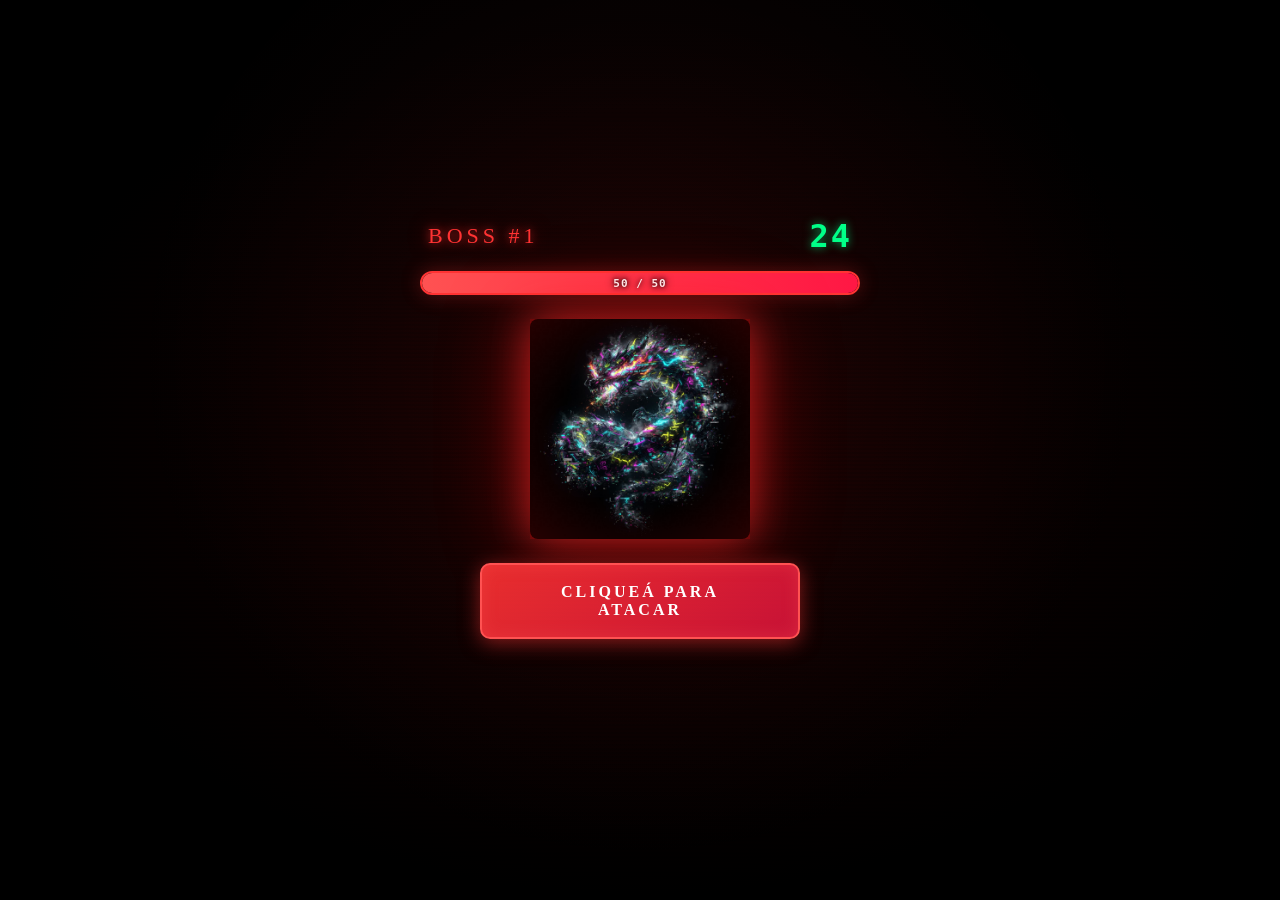
==== commit 61a084d9: "feat(themes): PRO click effects, remove full-screen glow, random background - fix(achievements): fir" ====
--- a/boss.html
+++ b/boss.html
@@ -4,7 +4,7 @@
   <meta charset="UTF-8">
   <meta name="viewport" content="width=device-width, initial-scale=1.0, user-scalable=no">
   <title>BOSS FIGHT - CHAOS BUTTON</title>
-  <link rel="stylesheet" href="styles.css?v=20">
+  <link rel="stylesheet" href="styles.css?v=33-fx">
   <link rel="manifest" href="manifest.json">
   <meta name="theme-color" content="#ff0000">
   <meta name="apple-mobile-web-app-capable" content="yes">
@@ -38,6 +38,6 @@
 
   <audio id="bossMusic" loop preload="auto"></audio>
 
-  <script src="boss.js?v=20" defer></script>
+  <script src="boss.js?v=33-fx" defer></script>
 </body>
 </html>
--- a/styles.css
+++ b/styles.css
@@ -28,7 +28,7 @@
     /* Primary palette - used for buttons, headings, accents */
     --primary: #ff0055;
     --primary-rgb: 255, 0, 85;
-    --secondary: var(--secondary);
+    --secondary: #ffcc00;
     --secondary-rgb: 255, 204, 0;
     --accent: #00ff88;
     --accent-rgb: 0, 255, 136;
@@ -97,7 +97,7 @@
     --primary-rgb: 255, 51, 0;
     --secondary: #ff9900;
     --secondary-rgb: 255, 153, 0;
-    --accent: var(--secondary);
+    --accent: #ffcc00;
     --accent-rgb: 255, 204, 0;
     --bg-dark: #1a0500;
     --bg-dark-rgb: 26, 5, 0;
@@ -172,7 +172,7 @@
     --primary-rgb: 255, 0, 255;
     --secondary: #00ffff;
     --secondary-rgb: 0, 255, 255;
-    --accent: var(--secondary);
+    --accent: #ffeb3b;
     --accent-rgb: 255, 235, 59;
     --bg-dark: #0a0014;
     --bg-dark-rgb: 10, 0, 20;
@@ -243,7 +243,7 @@
   /* THEME: GOLD RUSH (PRO)      */
   /* ========================= */
   [data-theme="gold"] {
-    --primary: var(--secondary);
+    --primary: #ffd700;
     --primary-rgb: 255, 215, 0;
     --secondary: #ffaa00;
     --secondary-rgb: 255, 170, 0;
@@ -331,23 +331,45 @@
   }
 
   .chaos-meter {
-    display: flex; align-items: center; gap: 12px;
-    font-size: 12px; letter-spacing: 2px;
-    text-transform: uppercase; opacity: 0.5;
+    display: flex;
+    align-items: center;
+    justify-content: center;
+    gap: 10px;
+    font-size: 12px;
+    letter-spacing: 2px;
+    text-transform: uppercase;
+    opacity: 0.5;
     transition: opacity 0.3s;
+    width: min(90vw, 320px);
+    max-width: 100%;
+    box-sizing: border-box;
   }
   .chaos-meter:hover { opacity: 1; }
 
   .chaos-bar-track {
-    width: 160px; height: 6px;
-    background: rgba(255,255,255,0.1);
-    border-radius: 3px; overflow: hidden;
+    flex: 1 1 auto;
+    min-width: 0;
+    height: 8px;
+    background: rgba(255,255,255,0.12);
+    border-radius: 4px;
+    overflow: hidden;
+    position: relative;
   }
   .chaos-bar-fill {
-    height: 100%; width: 0%;
-    border-radius: 3px;
+    height: 100%;
+    width: 0%;
+    min-width: 0;
+    border-radius: 4px;
     background: linear-gradient(90deg, var(--accent), var(--secondary), var(--primary), var(--secondary));
     transition: width 0.3s ease;
+    display: block;
+    position: relative;
+    overflow: hidden;
+  }
+  /* The chaos level text and "Caos" label need explicit min-width: 0 in flex */
+  .chaos-meter > span {
+    flex-shrink: 0;
+    min-width: 0;
   }
 
   h1 {
@@ -390,7 +412,7 @@
     0% { background-position: 0% 50%; }
     100% { background-position: 300% 50%; }
   }
-  button:hover { transform: scale(1.05); box-shadow: 0 0 40px rgba(255,0,85,0.6); }
+  button:hover { transform: scale(1.05); box-shadow: 0 0 40px var(--primary); }
   button:active { transform: scale(0.95); }
 
   #log {
@@ -420,8 +442,8 @@
 
   .chromatic-aberration { animation: chromaticShift 0.12s ease 3; }
   @keyframes chromaticShift {
-    0%, 100% { text-shadow: 2px 0 #ff0055, -2px 0 #00ccff; }
-    50% { text-shadow: -3px 0 #ff0055, 3px 0 #00ccff, 0 0 30px currentColor; }
+    0%, 100% { text-shadow: 2px 0 var(--primary), -2px 0 var(--secondary); }
+    50% { text-shadow: -3px 0 var(--primary), 3px 0 var(--secondary), 0 0 30px currentColor; }
   }
 
   .chaos-symbol {
@@ -2934,13 +2956,11 @@
   }
   #chaosBtn:active { transform: scale(0.96); }
 
-  /* chaos-meter: width fluid */
+  /* chaos-meter: width fluid - already defined in base, keep flex-wrap off */
   .chaos-meter {
-    width: min(90vw, 320px);
-    justify-content: center;
     flex-wrap: nowrap;
   }
-  .chaos-bar-track { width: 100%; min-width: 80px; }
+  .chaos-bar-track { width: 100%; }
 
   /* statsRow: wrap on mobile */
   #statsRow {
@@ -3223,7 +3243,6 @@
   .chaos-meter, #boostBarWrap {
     width: 100%;
     max-width: 100%;
-    justify-content: center;
   }
   .boost-bar-track {
     width: 100%;
@@ -4014,6 +4033,7 @@
   color: var(--text-primary);
   z-index: 1;
 }
+.theme-badge:empty { display: none; }
 .theme-swatch.tier-2 .theme-badge {
   background: linear-gradient(135deg, #ffd700, #ffaa00);
   color: #1a0f00;
@@ -4057,6 +4077,18 @@
   color: var(--secondary);
   text-shadow: 0 0 6px rgba(var(--secondary-rgb), 0.5);
 }
+.theme-action.equip {
+  color: var(--secondary);
+}
+.theme-action.buy {
+  color: var(--secondary);
+  background: rgba(var(--secondary-rgb), 0.16);
+}
+.theme-action.reward {
+  color: rgba(var(--secondary-rgb), 0.95);
+  background: linear-gradient(90deg, rgba(var(--secondary-rgb), 0.18), rgba(var(--secondary-rgb), 0.05));
+  letter-spacing: 1px;
+}
 
 /* ========================= */
 /* THEME PRO ANIMATIONS        */
@@ -4065,7 +4097,8 @@
 /* Shimmer effect on PRO theme swatches - only when a pro theme is active */
 [data-theme="void"] .theme-swatch.tier-2 .theme-preview::before,
 [data-theme="gold"] .theme-swatch.tier-2 .theme-preview::before,
-[data-theme="blood"] .theme-swatch.tier-2 .theme-preview::before {
+[data-theme="blood"] .theme-swatch.tier-2 .theme-preview::before,
+[data-theme="fire"] .theme-swatch.tier-2 .theme-preview::before {
   content: "";
   position: absolute;
   inset: 0;
@@ -4081,45 +4114,96 @@
   100% { background-position: -200% 0; }
 }
 
-/* Body glow overlay for pro themes - fixed full-screen ::before element */
-body::before {
-  content: "";
-  position: fixed;
-  inset: 0;
-  pointer-events: none;
-  z-index: 50;
-  opacity: 0;
-  transition: opacity 0.6s ease;
-}
-
-[data-theme="void"] body::before {
-  background: radial-gradient(ellipse at center, transparent 30%, rgba(var(--primary-rgb), 0.35) 100%);
-  animation: voidGlow 4s ease-in-out infinite;
-  opacity: 1;
-}
-@keyframes voidGlow {
-  0%, 100% { opacity: 0.4; }
-  50%      { opacity: 0.85; }
-}
-
-[data-theme="gold"] body::before {
-  background: radial-gradient(ellipse at top, rgba(255, 215, 0, 0.3) 0%, transparent 60%);
-  animation: goldGlow 3s ease-in-out infinite;
-  opacity: 1;
-}
-@keyframes goldGlow {
-  0%, 100% { opacity: 0.35; }
-  50%      { opacity: 0.75; }
-}
-
-[data-theme="blood"] body::before {
-  background: radial-gradient(ellipse at bottom, rgba(220, 20, 60, 0.4) 0%, transparent 60%);
-  animation: bloodPulse 2.5s ease-in-out infinite;
-  opacity: 1;
-}
-@keyframes bloodPulse {
-  0%, 100% { opacity: 0.45; }
-  50%      { opacity: 1; }
+.fx-void-portal {
+  position: fixed;
+  left: 50%;
+  top: 50%;
+  width: 140px;
+  height: 140px;
+  margin: -70px 0 0 -70px;
+  border-radius: 50%;
+  border: 3px solid rgba(176, 38, 255, 0.85);
+  box-shadow: 0 0 45px rgba(176, 38, 255, 0.75), inset 0 0 35px rgba(0, 240, 255, 0.65);
+  pointer-events: none;
+  z-index: 4;
+  animation: fxVoidPortal 1.1s ease-out forwards;
+}
+@keyframes fxVoidPortal {
+  0%   { transform: scale(0.25) rotate(0deg); opacity: 0; }
+  20%  { opacity: 1; }
+  100% { transform: scale(2.6) rotate(240deg); opacity: 0; }
+}
+
+.fx-void-spark {
+  position: fixed;
+  width: 5px;
+  height: 5px;
+  margin: -2px 0 0 -2px;
+  border-radius: 50%;
+  background: #00f0ff;
+  box-shadow: 0 0 8px #00f0ff;
+  pointer-events: none;
+  z-index: 4;
+  animation: fxVoidSpark 0.9s ease-out forwards;
+}
+@keyframes fxVoidSpark {
+  0%   { transform: translate(0, 0) scale(1); opacity: 1; }
+  100% { transform: translate(var(--dx, 0), var(--dy, 0)) scale(0); opacity: 0; }
+}
+
+.fx-coin {
+  position: fixed;
+  top: -40px;
+  font-size: 24px;
+  line-height: 1;
+  pointer-events: none;
+  z-index: 4;
+  animation-name: fxCoinFall;
+  animation-timing-function: linear;
+  animation-fill-mode: forwards;
+}
+@keyframes fxCoinFall {
+  0%   { transform: translateY(0) rotate(0deg); opacity: 0; }
+  10%  { opacity: 1; }
+  100% { transform: translateY(115vh) rotate(540deg); opacity: 0.85; }
+}
+
+.fx-blood {
+  position: fixed;
+  top: -60px;
+  width: 4px;
+  border-radius: 0 0 50% 50%;
+  background: linear-gradient(180deg, #c40000, #6b0000);
+  box-shadow: 0 0 6px rgba(180, 0, 0, 0.7);
+  pointer-events: none;
+  z-index: 4;
+  animation-name: fxBloodFall;
+  animation-timing-function: ease-in;
+  animation-fill-mode: forwards;
+}
+@keyframes fxBloodFall {
+  0%   { transform: translateY(0) scaleY(0.6); opacity: 0; }
+  15%  { opacity: 0.95; }
+  100% { transform: translateY(115vh) scaleY(1.15); opacity: 0.85; }
+}
+
+.fx-ember {
+  position: fixed;
+  bottom: -10px;
+  width: 6px;
+  height: 6px;
+  border-radius: 50%;
+  background: radial-gradient(circle, #ffe08a, #ff6a00 70%);
+  box-shadow: 0 0 10px #ff6a00;
+  pointer-events: none;
+  z-index: 4;
+  animation-name: fxEmberRise;
+  animation-timing-function: ease-out;
+  animation-fill-mode: forwards;
+}
+@keyframes fxEmberRise {
+  0%   { transform: translate(0, 0) scale(1); opacity: 1; }
+  100% { transform: translate(var(--drift, 0), -75vh) scale(0.2); opacity: 0; }
 }
 
 /* ========================= */
@@ -4145,34 +4229,3 @@
   --theme-tier: 2;
 }
 
-[data-theme="fire"] body::before {
-  background:
-    radial-gradient(ellipse at bottom, rgba(255, 69, 0, 0.45) 0%, transparent 55%),
-    radial-gradient(ellipse at top, rgba(255, 204, 0, 0.15) 0%, transparent 50%);
-  animation: fireGlow 1.8s ease-in-out infinite;
-  opacity: 1;
-}
-@keyframes fireGlow {
-  0%, 100% { opacity: 0.6; }
-  50%      { opacity: 1; }
-}
-
-[data-theme="fire"] body::after {
-  content: "";
-  position: fixed;
-  inset: 0;
-  pointer-events: none;
-  z-index: 0;
-  background:
-    radial-gradient(circle at 20% 95%, rgba(255, 100, 0, 0.18) 0%, transparent 8%),
-    radial-gradient(circle at 50% 100%, rgba(255, 200, 0, 0.22) 0%, transparent 7%),
-    radial-gradient(circle at 80% 95%, rgba(255, 69, 0, 0.18) 0%, transparent 8%),
-    radial-gradient(circle at 35% 100%, rgba(255, 150, 0, 0.15) 0%, transparent 6%),
-    radial-gradient(circle at 65% 100%, rgba(255, 80, 0, 0.2) 0%, transparent 7%);
-  animation: fireFlicker 0.4s steps(2) infinite;
-}
-@keyframes fireFlicker {
-  0%   { opacity: 0.7; }
-  100% { opacity: 1; }
-}
-
